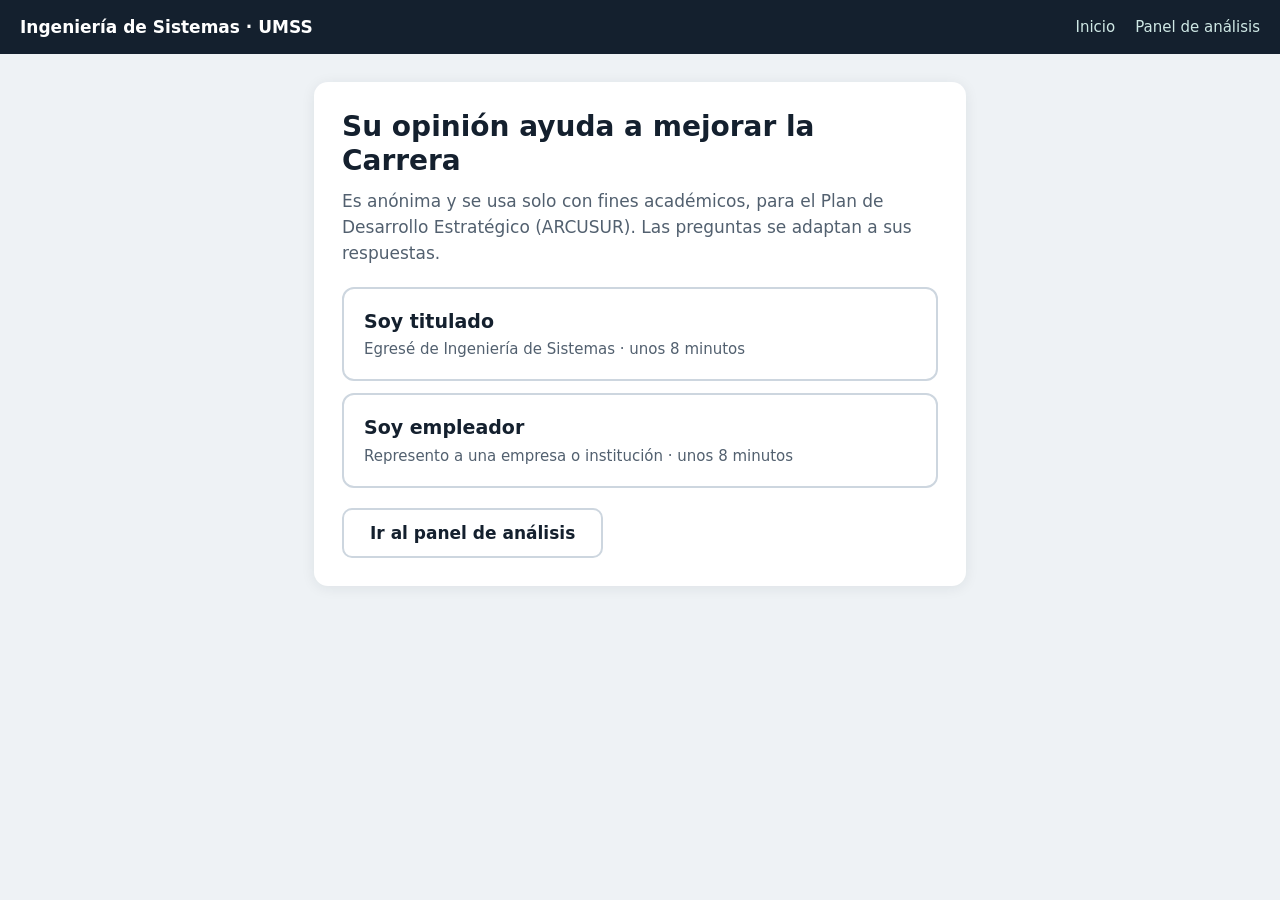
==== src/main/resources/static/index.html @ 5b6953cf "Primer commit del proyecto" ====
<!doctype html><html lang="es"><head><meta charset="utf-8"><meta name="viewport" content="width=device-width,initial-scale=1">
<title>Encuesta · Ingeniería de Sistemas UMSS</title><link rel="stylesheet" href="encuesta.css"></head><body>
<header class="top"><strong>Ingeniería de Sistemas · UMSS</strong><nav><a href="index.html">Inicio</a><a href="dashboard.html">Panel de análisis</a></nav></header>
<main>
<!-- PANTALLA 1: elegir qué encuesta responder (titulado o empleador) -->
<section id="inicio" class="card"><h1>Su opinión ayuda a mejorar la Carrera</h1>
<p>Es anónima y se usa solo con fines académicos, para el Plan de Desarrollo Estratégico (ARCUSUR). Las preguntas se adaptan a sus respuestas.</p>
<div class="choose"><button data-k="titulados">Soy titulado<span>Egresé de Ingeniería de Sistemas · unos 8 minutos</span></button>
<button data-k="empleadores">Soy empleador<span>Represento a una empresa o institución · unos 8 minutos</span></button></div><div class="fin-nav"><a class="btn" href="dashboard.html">Ir al panel de análisis</a></div></section>
<!-- PANTALLA 2: formulario por pasos; el JavaScript dibuja las preguntas dentro de #campos -->
<form id="f" class="card" hidden novalidate><div class="prog"><div id="bar"></div></div><p id="paso" class="paso"></p>
<div id="campos"></div><p id="err" role="alert"></p>
<div class="nav"><button type="button" id="atras" class="sec">Atrás</button><button id="sig">Siguiente</button></div></form>
<!-- PANTALLA 3: mensaje de agradecimiento y botones para continuar -->
<section id="fin" class="card" hidden><h1>¡Gracias por responder!</h1><p>Su respuesta quedó registrada.</p><div class="fin-nav"><button id="otra">Responder otra encuesta</button><a class="btn" href="dashboard.html">Ir al panel de análisis</a></div></section>
</main>
<!-- Toda la lógica del formulario: definición de preguntas, dibujo, validación y envío -->
<script>
// ============================================================
// 1. OPCIONES DE RESPUESTA
// ============================================================
// SI: opciones de las preguntas sí/no. L4: escala Likert de 4 niveles (se guarda como 1 a 4).
// DON: organizaciones educativas (se reutiliza en dos preguntas de titulados).
const SI=["SI","NO"],L4=["Totalmente en desacuerdo","En desacuerdo","De acuerdo","Totalmente de Acuerdo"],
DON=["ESCUELA UNIVERSITARIA DE POSGRADO (EUPG)","DIRECCIÓN DE POSGRADO FCyT","IBNORCA","UNIVERSIDADES INTERNACIONALES","UNIVERSIDADES PÚBLICAS NACIONALES","UNIVERSIDADES PRIVADAS NACIONALES","OTRO"];
// OPC: opciones de cada pregunta, indexadas por el nombre del campo (el mismo de las entidades Java).
const OPC={edad:["15 a 18","19 a 22","23 a 26","27 a 30","31 a 34","35 años o más"],genero:["Hombre","Mujer"],formacion:SI,
nivelPosgrado:["DIPLOMADO","ESPECIALIDAD","MAESTRIA","DOCTORADO","POS DOCTORADO"],dondeCurso:DON,orgPosgrado:DON,
financiamiento:["FINANCIADO CON RECURSOS PROPIOS","TOTAL FINANCIAMIENTO POR MEDIO DE UNA BECA","FINANCIADO PARCIALMENTE POR MEDIO DE UNA BECA"],
interes:SI,area:["IA","Robótica","Ingeniería de Software","Base de Datos","Redes de Datos y Seguridad"],
situacion:["Actualmente me encuentro trabajando en una organización","Actualmente NO trabajo","Actualmente dedico mi tiempo COMPLETO a un emprendimiento propio"],
rubro:["Telecomunicaciones","Educación","Desarrollo de Software","Redes de Computadoras","Salud","Banca","OTRO RUBRO:"],
sector:["PÚBLICO","PRIVADO"],departamento:["COCHABAMBA","CHUQUISACA","TARIJA","LA PAZ","ORURO","POTOSI","SANTA CRUZ","BENI","PANDO","EXTRANJERO"],
areaOrg:["Contabilidad","Administración","Cómputo","Desarrollo","R.R.H.H.","OTR@ AREA:"],cargo:["Ejecutivo","Técnico","Desarrollo","Help Desk","OTR@ CARGO:"],
antiguedad:["Menos de 1 año","Entre 1 a 2 años","Entre 2 a 5 años","Entre 5 a 8 años","Entre 8 a 11 años","Entre 11 a 15 años","Entre 15 a 20 años","Entre 20 a 25 años","Más de 25 años"],
medio:["MEDIOS ESCRITOS O AUDIOVISUALES","INTERNET Y REDES SOCIALES","POSTULACIÓN COMPETITIVA (CONVOCATORIAS PÚBLICAS Y PRIVADAS)","RECOMENDACIÓN DE TERCEROS","OTROS"],
remuneracion:["Menor a Bs. 2500","Entre Bs. 2.500 - Bs. 3.500","Entre Bs. 3.501 - Bs. 5.000","Entre Bs. 5.001 - Bs. 7.000","Entre Bs. 7.001 - Bs. 10.000","Más de Bs. 10.000"],
primerEmpleo:SI,tiempoPrimerTrabajo:["Ya trabajaba antes de titularse","Menos de 1 mes","Entre 1 - 4 meses","Entre 4 - 8 meses","Entre 8 - 12 meses","Más de 12 meses"],
numEmpleos:["1","2","3","Más de 3"],
utiles:["La aplicación práctica de conceptos teóricos en proyectos reales.","La oportunidad de realizar pasantías o prácticas profesionales.","La distribución de los horarios de clases.","El desarrollo de habilidades analíticas y de resolución de problemas.","La colaboración de equipos multidisciplinarios para resolver problemas complejos.","La enseñanza de herramientas y software específico de la industria."],
mejorar:["Mayor integración de la teoría con aplicaciones prácticas en el plan de estudios.","Mayor relacionamiento del estudiante con las empresas por medio de práctica profesionales.","La distribución de horarios de clases. (Horario para trabajadores, módulos virtuales, etc)","Actualización constante del plan de estudios para atender tendencias actuales.","Incremento de actividades extracurriculares (Investigación, servicio social, etc)","Ofrecimiento de más opciones de especialización."],
ventaja:["Introducción","Base de Datos","Inteligencia Artificial","Redes de Computadora","Electivas","T.I.S.","Básicas (Física, Calculo, Algebras)","Planificación de Proyectos y Gestión","Tecnologia Redes Avanzadas"],
pocoUtiles:["Básicas (Física, Calculo, Algebras)","Aplic. Interactivas para Televisión Digital","Telefonía IP","Web Semánticas","Graficación por Computadora","Robótica","Taller de Programación en Bajo Nivel","Teoría de Autómatas y Leng. Formales","Programación Funcional","Teoría de Grafos","Contabilidad Básica"],
redContactos:SI,tipo:["Público","Privado"],
tamano:["Grande (100 funcionarios o más)","Mediana (entre 31 a 99 funcionarios)","Pequeña (entre 11 a 30 funcionarios)","Micro (hasta 10 funcionarios)"],
contrato:["SI","No"],
proyeccion:["Sí, existe una alta probabilidad de contratación","Sí, dependiendo del crecimiento o nuevos proyectos de la organización","No se tiene prevista la contratación actualmente","No requiere profesionales del área de Sistemas"],
nivelFormacion:["Licenciatura","Diplomado","Especialidad","Maestría","Doctorado","Post- doctorado"]};
// Encuesta de empleadores: opciones propias (los nombres de campo rubro y medio ya los usan los titulados)
const RUBE=["Desarrollo de software","Servicios de tecnologías de información (TI)","Telecomunicaciones y redes","Soporte técnico y mantenimiento de sistemas","Consultoría en sistemas / transformación digital","Banca y servicios financieros","Instituciones públicas / gobierno","Educación e investigación","Industria y manufactura","Comercio y comercio electrónico","Salud","Seguridad informática / ciberseguridad","Análisis de datos / inteligencia de negocios","Startups o emprendimientos tecnológicos","Otros:"],
MEDE=["Medios escritos y audiovisuales","Internet y Redes sociales","Postulación competitiva (convocatorias públicas y privadas)","Oferta profesional personal","Recomendación de terceros","Otros:"],
CARE=["De apoyo / asistencia tecnológica","Técnico (desarrollo de software, administración de sistemas, redes, bases de datos, soporte TI)","Analista (sistemas, datos, procesos o soluciones tecnológicas)","Especialista (ciberseguridad, arquitectura de software, infraestructura tecnológica, entre otros)","Supervisor / Coordinador de área tecnológica","Jefatura o Gerencial (gestión de proyectos, dirección de TI, transformación digital)","Consultor tecnológico"];
// Escala de afirmaciones de empleadores: valor guardado = 3, 2, 1 y 0 (No sabe, se excluye de las medias)
const L3=[["Totalmente de acuerdo",3],["Parcialmente de acuerdo",2],["Totalmente en desacuerdo",1],["No sabe",0]];
// AF: nombres de las 18 afirmaciones de empleadores (fp1..fp10 y vc1..vc8).
const AF=["fp1","fp2","fp3","fp4","fp5","fp6","fp7","fp8","fp9","fp10","vc1","vc2","vc3","vc4","vc5","vc6","vc7","vc8"];
// NUM: campos que deben enviarse como número y no como texto.
const NUM=["aniosProfesionales","aniosDesempleado","opinionPosgrado","pertinencia","satisfaccion","concordancia",...AF];
// ============================================================
// 2. DEFINICIÓN DE LAS ENCUESTAS
// ============================================================
// F(nombre, enunciado, tipo, extras) crea una pregunta. Tipos:
//   0 (sin tipo)  opción única (botones, o lista desplegable si hay más de 6 opciones)
//   "t" texto corto   "a" texto largo   "n" número   "e" correo   "p" teléfono
//   "m" elección múltiple   "l4" Likert de 4 niveles   "l3" acuerdo de 3 niveles + No sabe
// Extras: w = [campo, valor] la muestra solo si ese campo empieza con ese valor (ruta condicional);
//         o = opciones propias; max = cantidad exacta a elegir; otra = campo de texto adicional; opt = opcional.
// W1, W2, WT: condiciones reutilizables (tiene formación, tiene interés, trabaja en una organización).
const F=(n,l,t,x={})=>({n,l,t,...x}),W1=["formacion","SI"],W2=["interes","SI"],WT=["situacion","Actualmente me encuentro"];
// PASOS: cada encuesta es una lista de pasos (pantallas); cada paso tiene título (t), descripción (d, opcional),
// condición (w, opcional) y sus preguntas (c).
// ---- Encuesta de TITULADOS ----
const PASOS={titulados:[
{t:"Datos generales",c:[F("edad","Edad que tiene actualmente"),F("genero","Género")]},
// Paso con ruta condicional: las preguntas siguientes solo aparecen si respondió SI.
{t:"Formación complementaria",c:[F("formacion","Posterior a sus estudios de pregrado en Ingeniería en Sistemas, ¿ha realizado o se encuentra realizando algún programa de formación complementaria? (posgrado, diplomado, doble titulación, especializaciones, etc.)"),
F("nivelPosgrado","¿Cuál es el programa de formación complementaria de mayor nivel que ha concluido o que se encuentra realizando?",0,{w:W1}),
F("dondeCurso","¿Dónde ha cursado el programa indicado?",0,{w:W1}),F("financiamiento","¿Cuál fue la fuente de financiamiento para cursar el programa indicado?",0,{w:W1}),
F("nombrePrograma","Indique el nombre del programa","t",{w:W1})]},
{t:"Interés en posgrado",c:[F("interes","¿Estaría interesado en realizar estudios en algún programa de posgrado dentro de las áreas de la Ingeniería en Sistemas?"),
F("area","¿En cuál de las siguientes áreas le interesaría realizar el programa?",0,{w:W2}),
F("orgPosgrado","En caso de realizar un estudio de posgrado, ¿en qué organización educativa optaría por realizar sus estudios?",0,{w:W2}),
F("opinionPosgrado","¿Considera que existen programas de posgrado ofertados en la Dirección de Posgrado de la FCyT que son afines a las áreas de especialidad de un Ingeniero en Sistemas?","l4")]},
{t:"Experiencia profesional",c:[F("aniosProfesionales","¿Cuántos son los años de vida profesional que lleva hasta la fecha?","n"),
F("aniosDesempleado","Del tiempo anterior, ¿cuántos años ha estado desempleado? (escriba 0 si ninguno)","n"),
F("situacion","¿Cuál de las siguientes afirmaciones describe su situación laboral actual?")]},
// Los pasos 5 y 6 solo se muestran si la persona trabaja en una organización (WT).
{t:"Su organización",w:WT,c:[F("empresa","Nombre de la empresa u organización donde trabaja actualmente","t"),F("rubro","¿Cuál es el rubro de la organización donde trabaja actualmente?"),
F("sector","El trabajo en el que se encuentra, ¿a qué sector corresponde?"),F("departamento","¿En qué departamento de Bolivia trabaja?"),
F("areaOrg","¿Cuál es el área dentro de la organización donde desarrolla sus actividades profesionales?")]},
{t:"Su puesto de trabajo",w:WT,c:[F("cargo","¿Cuál es el cargo que desempeña en su actual trabajo?"),
F("pertinencia","En su actual puesto de trabajo, las labores que desempeña son pertinentes a su formación como Ingeniero de Sistemas.","l4"),
F("antiguedad","¿Qué antigüedad tiene en su actual trabajo?"),F("medio","¿A través de qué medio obtuvo el trabajo que actualmente desempeña?"),
F("remuneracion","Señale la remuneración promedio mensual que está percibiendo en su actual trabajo."),F("primerEmpleo","¿El trabajo que ejerce actualmente es su primer empleo?")]},
{t:"Trayectoria y satisfacción",c:[F("tiempoPrimerTrabajo","Luego de titularse, ¿cuánto tiempo se demoró en conseguir su primer trabajo relacionado con su formación como Ingeniero en Sistemas?"),
F("numEmpleos","Desde que se tituló, ¿en cuántos empleos se ha desempeñado? (incluyendo su actual empleo si corresponde)"),
F("satisfaccion","De manera global, ¿cuál es el grado de satisfacción que ha desarrollado con la formación profesional recibida en la Carrera de Ingeniería de Sistemas?","l4"),
F("concordancia","¿Considera que existe concordancia entre la formación profesional recibida en la Carrera de Ingeniería de Sistemas y los requerimientos laborales?","l4")]},
{t:"Aspectos de la Carrera",c:[F("utiles","¿Qué aspectos de la Carrera le resultaron de bastante utilidad?","m"),F("mejorar","¿Qué aspectos de la Carrera considera que pueden mejorarse?","m")]},
{t:"Asignaturas",c:[F("ventaja","Indique 5 asignaturas cursadas en la Carrera que le brindaron una ventaja competitiva al momento de buscar trabajo o desenvolverse profesionalmente.","m",{max:5,otra:1}),
F("pocoUtiles","Indique 5 asignaturas cursadas en la Carrera que no le resultaron de mucha utilidad en su vida profesional.","m",{max:5,otra:1})]},
{t:"Red de contactos",c:[F("redContactos","¿Le interesaría formar parte de una red de contactos oficial de la Carrera de Ingeniería en Sistemas para compartir experiencias, proyectos y ofertas laborales?"),
F("email","Email de contacto","e",{opt:1}),F("telefono","Número telefónico de contacto (de preferencia con WhatsApp)","p",{opt:1}),F("linkedin","Link de LinkedIn","t",{opt:1})]}],
// ---- Encuesta de EMPLEADORES ----
empleadores:[
{t:"Su organización",c:[F("empresa","Nombre de la empresa o institución","t"),F("tipo","Tipo de organización"),
F("tamano","Indique el tamaño de la organización en la que se desempeña laboralmente el profesional titulado de la Carrera de Ingeniería de Sistemas."),
F("rubro","Indique el rubro o sector principal de la organización en la que se desempeña laboralmente el profesional titulado de la Carrera de Ingeniería de Sistemas.",0,{o:RUBE})]},
{t:"Empleabilidad",d:"Se busca conocer la demanda laboral, oportunidades de contratación y desempeño de los profesionales titulados de Ingeniería de Sistemas en las organizaciones, con el fin de evaluar la pertinencia de la formación profesional frente a las necesidades del entorno laboral.",
c:[F("contrato","¿La organización ha contratado Ingenieros de la carrera de Sistemas en los últimos 5 años?"),
F("proyeccion","Considerando las necesidades actuales y proyectadas de la organización, ¿existe la posibilidad de incorporar Ingenieros de Sistemas en su equipo de trabajo durante los próximos años?"),
F("nivelFormacion","¿Qué nivel de formación académica o actualización profesional demanda su organización para contratar nuevos profesionales del área?"),
F("medio","¿A través de qué medio convoca a profesionales en su organización (empresa o institución)?",0,{o:MEDE}),
F("cargos","¿Qué tipo de cargos desempeñan los profesionales titulados de la Carrera de Ingeniería de Sistemas en su organización? (Puede seleccionar más de una opción)","m",{o:CARE,otra:"Otros (especifique, opcional)"})]},
{t:"Tendencias y competencias",c:[
F("areasEmergentes","Desde su experiencia en el sector laboral, ¿qué nuevas áreas de conocimiento, tecnologías o tendencias emergentes considera importantes para la formación del profesional de Ingeniería de Sistemas?","a"),
F("herramientas","¿Cuáles son las nuevas herramientas tecnológicas (software, plataformas o entornos de desarrollo) que, a su criterio, debería conocer y manejar el profesional titulado de la Carrera de Ingeniería de Sistemas?","a"),
F("competencias","Desde su experiencia en el ámbito laboral, ¿qué habilidades, competencias y destrezas considera fundamentales que debe desarrollar el profesional de Ingeniería de Sistemas para responder adecuadamente a las necesidades de la organización y del mercado laboral?","a")]},
{t:"Formación y perfil profesional",d:"Se busca conocer la valoración de los empleadores sobre la formación, competencias y desempeño profesional de los titulados de Ingeniería de Sistemas, con el propósito de fortalecer la calidad académica y adecuar el perfil profesional a las necesidades del mercado laboral.",c:[
F("fp1","La Carrera de Ingeniería de Sistemas de la Universidad Mayor de San Simón brinda confianza a nuestra organización como formadora de profesionales del área tecnológica.","l3"),
F("fp2","Considero que el título profesional otorgado por la Carrera de Ingeniería de Sistemas es consistente con el nivel de formación y las competencias demostradas por sus titulados.","l3"),
F("fp3","Las autoridades de la Carrera de Ingeniería de Sistemas consultan regularmente nuestra opinión como empleadores respecto al perfil profesional y las competencias requeridas en el ámbito laboral.","l3"),
F("fp4","Conozco el perfil profesional y las competencias de egreso declaradas por la Carrera de Ingeniería de Sistemas.","l3"),
F("fp5","El perfil profesional declarado por la Carrera de Ingeniería de Sistemas es coherente con el desempeño laboral demostrado por sus titulados.","l3"),
F("fp6","La formación proporcionada por la Carrera de Ingeniería de Sistemas permite a sus titulados alcanzar un desempeño destacado tanto en el ámbito profesional como en su formación integral.","l3"),
F("fp7","La Carrera de Ingeniería de Sistemas considera nuestra opinión como empleadores e incorpora las necesidades del sector laboral en la definición y mejora de actividades de formación práctica, pasantías y modalidades de titulación.","l3"),
F("fp8","El desempeño profesional de los titulados de Ingeniería de Sistemas evidencia el desarrollo de competencias laborales como: comunicación efectiva, análisis y resolución de problemas, pensamiento crítico, aprendizaje continuo, trabajo en equipo, iniciativa personal y manejo adecuado de tecnologías de información.","l3"),
F("fp9","Los profesionales titulados de Ingeniería de Sistemas demuestran valores y actitudes relacionados con la ética profesional, responsabilidad social, inclusión, diversidad, respeto a los derechos humanos y compromiso con el medio ambiente.","l3"),
F("fp10","He participado en procesos de recopilación de información, evaluación o retroalimentación relacionados con el desempeño laboral de los titulados de la Carrera de Ingeniería de Sistemas.","l3")]},
{t:"Relación de la Carrera con la organización",d:"Esta sección tiene como objetivo conocer la relación entre la Carrera de Ingeniería de Sistemas y las organizaciones del sector laboral, así como su participación en actividades de vinculación y retroalimentación.",c:[
F("vc1","La Carrera de Ingeniería de Sistemas mantiene vínculos con organizaciones e instituciones que generan oportunidades laborales para sus titulados.","l3"),
F("vc2","He participado en actividades de vinculación con el entorno laboral y tecnológico organizadas por la Carrera de Ingeniería de Sistemas o la Facultad de Ciencias y Tecnología.","l3"),
F("vc3","He participado en actividades de difusión de oportunidades laborales, convocatorias, pasantías o prácticas profesionales organizadas por la Carrera de Ingeniería de Sistemas.","l3"),
F("vc4","He participado en actividades de vinculación entre profesionales del sector tecnológico, empleadores, docentes y estudiantes de la Carrera de Ingeniería de Sistemas para el intercambio de conocimientos, experiencias y desarrollo de trabajos conjuntos.","l3"),
F("vc5","Como empleador, he sido consultado sobre el desempeño profesional de los titulados de Ingeniería de Sistemas, con el propósito de retroalimentar el perfil profesional y el plan de estudios de la Carrera.","l3"),
F("vc6","Como empleador, la Carrera de Ingeniería de Sistemas ha consultado nuestra opinión respecto a la pertinencia de la formación impartida y su correspondencia con las necesidades del sector tecnológico y laboral.","l3"),
F("vc7","Cuando nuestra organización requiere profesionales del área de Sistemas, recurrimos a la Universidad Mayor de San Simón y a la Carrera de Ingeniería de Sistemas como fuente de búsqueda de talento profesional.","l3"),
F("vc8","He sido consultado periódicamente por la Carrera de Ingeniería de Sistemas durante sus procesos de autoevaluación y mejora continua.","l3")]}]};
// ============================================================
// 3. LÓGICA DEL FORMULARIO
// ============================================================
// Variables: k = encuesta elegida, i = paso actual, D = respuestas acumuladas.
// vs() devuelve los pasos que corresponden según las respuestas (omite los condicionales que no aplican).
// val(n) lee el valor actual de un campo; vis(c) indica si una pregunta debe mostrarse.

const $=id=>document.getElementById(id),f=$("f"),err=m=>{$("err").textContent=m};let k,i,D;
const vs=()=>PASOS[k].filter(s=>!s.w||(D[s.w[0]]||"").startsWith(s.w[1]));
const val=n=>{const e=f.elements[n];return e?e.value:(D[n]??"")},vis=c=>!c.w||val(c.w[0]).startsWith(c.w[1]);
// lg(): si alguna opción es larga, la lista se muestra en una sola columna para que todos los cuadros queden alineados.
const lg=a=>a.some(x=>x.length>40)?" long":"";
// campo(c): genera el HTML de una pregunta según su tipo.
function campo(c){const{n,l,t}=c,o=c.o||OPC[n];let h=`<fieldset id="fs-${n}"${c.max?` data-max="${c.max}"`:""}><legend>${l}</legend>`;
if(t=="n")h+=`<input type="number" name="${n}" inputmode="decimal" min="0" max="60" step="any" placeholder="Ej. 3">`;
else if(t=="t")h+=`<input name="${n}" maxlength="500">`;
else if(t=="e")h+=`<input type="email" name="${n}" maxlength="120" placeholder="nombre@correo.com">`;
else if(t=="p")h+=`<input type="tel" name="${n}" maxlength="30" placeholder="7XXXXXXX">`;
else if(t=="a")h+=`<textarea name="${n}" rows="4" maxlength="1500"></textarea>`;
else if(t=="l3")h+=`<div class="opts c4">${L3.map(([x,v])=>`<label><input type="radio" name="${n}" value="${v}"><span>${x}</span></label>`).join("")}</div>`;
else if(t=="m")h+=`<div class="opts${lg(o)}">${o.map(x=>`<label><input type="checkbox" name="${n}" value="${x}"><span>${x}</span></label>`).join("")}</div>`+(c.otra?`<input name="${n}_otra" maxlength="120" placeholder="${typeof c.otra=="string"?c.otra:"Otra asignatura (opcional)"}">`:"")+(c.max?`<p class="cnt" id="cnt-${n}"></p>`:"");
else if(t=="l4")h+=`<div class="opts">${L4.map((x,j)=>`<label><input type="radio" name="${n}" value="${j+1}"><span>${x}</span></label>`).join("")}</div>`;
else if(o.length>6)h+=`<select name="${n}"><option value="">Seleccione…</option>${o.map(x=>`<option>${x}</option>`).join("")}</select>`;
else h+=`<div class="opts${lg(o)}">${o.map(x=>`<label><input type="radio" name="${n}" value="${x}"><span>${x}</span></label>`).join("")}</div>`;
if(o&&o.some(x=>x.endsWith(":")))h+=`<input id="ot-${n}" name="${n}_otro" maxlength="120" placeholder="Especifique" hidden>`;
return h+"</fieldset>"}
// leer(): guarda en D las respuestas del paso actual (y borra las de preguntas que quedaron ocultas).
function leer(){const fd=new FormData(f);vs()[i].c.forEach(c=>{if(!vis(c)){["","_otro","_otra"].forEach(s=>delete D[c.n+s]);return}
D[c.n]=c.t=="m"?fd.getAll(c.n).join("|"):(fd.get(c.n)||"");["_otro","_otra"].forEach(s=>{if(fd.has(c.n+s))D[c.n+s]=fd.get(c.n+s)})})}
// actualizar(): muestra u oculta preguntas condicionales, el campo "Especifique" y el contador de opciones.
function actualizar(){vs()[i].c.forEach(c=>{const fs=$("fs-"+c.n);fs.hidden=!vis(c);const ot=$("ot-"+c.n);if(ot)ot.hidden=!val(c.n).endsWith(":");
if(c.max){const cb=[...fs.querySelectorAll("input[type=checkbox]")],oa=f.elements[c.n+"_otra"],n=cb.filter(b=>b.checked).length+(oa&&oa.value.trim()?1:0);
cb.forEach(b=>b.disabled=!b.checked&&n>=c.max);$("cnt-"+c.n).textContent=`Seleccionadas: ${n} de ${c.max}`}})}
// mostrar(): dibuja el paso actual con su barra de progreso, descripción y botones Atrás/Siguiente.
function mostrar(){const p=vs(),st=p[i];$("paso").textContent=`Paso ${i+1} de ${p.length} · ${st.t}`;$("bar").style.width=(i+1)/p.length*100+"%";
$("campos").innerHTML=(st.d?`<p class="desc">${st.d}</p>`:"")+st.c.map(campo).join("");
st.c.forEach(c=>{const e=f.elements[c.n],v=D[c.n];if(e&&v!=null){if(c.t=="m"){const s=v.split("|");[...e].forEach(b=>b.checked=s.includes(b.value))}else e.value=v}
["_otro","_otra"].forEach(s=>{const x=f.elements[c.n+s];if(x&&D[c.n+s])x.value=D[c.n+s]})});
actualizar();$("atras").textContent=i==0?"Volver al inicio":"Atrás";$("sig").textContent=i==p.length-1?"Enviar respuesta":"Siguiente";err("");window.scrollTo(0,0)}
// Cada cambio en el formulario vuelve a evaluar qué preguntas se muestran.
f.addEventListener("input",actualizar);f.addEventListener("change",actualizar);
// Botón Atrás: en el primer paso vuelve al inicio; en los demás retrocede un paso.
$("atras").onclick=()=>{if(i==0){inicio();return}leer();i--;mostrar()};
// inicio(): vuelve a la pantalla de elección de encuesta y limpia el #hash de la dirección.
function inicio(){f.hidden=true;$("fin").hidden=true;$("inicio").hidden=false;history.replaceState(null,"",location.pathname);window.scrollTo(0,0)}
// Elegir una encuesta en la pantalla de inicio: reinicia las respuestas y muestra el primer paso.
document.querySelectorAll("[data-k]").forEach(b=>b.onclick=()=>{k=b.dataset.k;i=0;D={};$("inicio").hidden=true;f.hidden=false;mostrar()});
// "Responder otra encuesta" (pantalla final) también vuelve al inicio.
$("otra").onclick=inicio;
// Si la dirección trae #titulados o #empleadores, abre esa encuesta directamente.
if(["titulados","empleadores"].includes(location.hash.slice(1)))document.querySelector(`[data-k=${location.hash.slice(1)}]`).click();
// Botón Siguiente / Enviar: valida el paso; si es el último, arma el objeto y lo envía a la API.
f.onsubmit=async e=>{e.preventDefault();leer();const st=vs()[i];
// Validación del paso: toda pregunta visible es obligatoria (salvo las marcadas opt).
for(const c of st.c){if(!vis(c))continue;const v=String(D[c.n]||"").trim();
if(c.t=="m"){const n=(v?v.split("|").length:0)+((D[c.n+"_otra"]||"").trim()?1:0);if(c.max?n!=c.max:n==0)return err(c.max?`Seleccione exactamente ${c.max} opciones: ${c.l}`:"Seleccione al menos una opción en: "+c.l);continue}
if(!v){if(c.opt)continue;return err("Falta responder: "+c.l)}
if(!c.t&&v.endsWith(":")&&!(D[c.n+"_otro"]||"").trim())return err("Especifique su respuesta en: "+c.l);
if(c.t=="n"&&(isNaN(+v)||+v<0||+v>60))return err("Ingrese un número entre 0 y 60");
if(c.t=="e"&&!/^\S+@\S+\.\S+$/.test(v))return err("Ingrese un correo válido")}
// Regla de coherencia: no se puede haber estado desempleado más años que los de vida profesional.
if(+D.aniosDesempleado>+D.aniosProfesionales)return err("El tiempo desempleado no puede superar sus años de vida profesional.");
// Si quedan pasos, avanza; si era el último, continúa con el envío.
if(i<vs().length-1){i++;mostrar();return}
// Arma el objeto a enviar: solo preguntas visibles y respondidas; concatena el texto de "Otros"; convierte a número los campos de NUM.
const d={};vs().forEach(s=>s.c.forEach(c=>{if(!vis(c))return;let v=D[c.n];if(v==null||v==="")return;
const o=(D[c.n+"_otro"]||"").trim(),a=(D[c.n+"_otra"]||"").trim();if(o&&String(v).endsWith(":"))v+=" "+o;if(a)v=(v?v+"|":"")+"Otra: "+a;
d[c.n]=NUM.includes(c.n)?+v:v}));
// Envía la respuesta a la API (POST /api/titulados o /api/empleadores) y muestra la pantalla de agradecimiento.
$("sig").disabled=true;
try{const r=await fetch("/api/"+k,{method:"POST",headers:{"Content-Type":"application/json"},body:JSON.stringify(d)});if(!r.ok)throw 0;f.hidden=true;$("fin").hidden=false}
catch{err("No se pudo enviar. Revise su conexión e inténtelo de nuevo.")}$("sig").disabled=false};
</script></body></html>
---- src/main/resources/static/encuesta.css ----
/* Estilos de la pantalla de encuestas (index.html). Colores base en variables: tinta, verde institucional, fondo y bordes. */
:root{--ink:#14202e;--teal:#0f766e;--bg:#eef2f5;--line:#cdd6df;--soft:#e3f2f0;--mut:#52606f}
*{box-sizing:border-box}
body{margin:0;background:var(--bg);color:var(--ink);font:17px/1.55 "Segoe UI",system-ui,sans-serif}
/* Barra superior y contenedor central */
.top{display:flex;justify-content:space-between;align-items:center;padding:14px 20px;background:var(--ink);color:#fff}
.top a{color:#cfe8e5;text-decoration:none;font-size:15px}
main{max-width:680px;margin:28px auto 60px;padding:0 14px}
/* Tarjeta blanca que contiene cada pantalla */
.card{background:#fff;border-radius:14px;padding:28px;box-shadow:0 2px 14px rgba(20,32,46,.08)}
h1{font-size:28px;line-height:1.2;margin:0 0 10px}
p{margin:0 0 16px;color:var(--mut)}
/* Pantalla de inicio: botones grandes para elegir encuesta */
.choose{display:grid;gap:12px;margin-top:20px}
.choose button{display:grid;text-align:left;gap:2px;padding:18px 20px;font:inherit;font-size:19px;font-weight:600;background:#fff;color:var(--ink);border:2px solid var(--line);border-radius:12px;cursor:pointer}
.choose button span{font-size:15px;font-weight:400;color:var(--mut)}
.choose button:hover{border-color:var(--teal);background:var(--soft)}
/* Barra de progreso y etiqueta del paso */
.prog{height:8px;background:var(--line);border-radius:8px;overflow:hidden}
#bar{height:100%;width:0;background:var(--teal)}
.paso{margin:10px 0 22px;font-size:15px;font-weight:600;color:var(--teal)}
/* Cada pregunta es un fieldset: enunciado (legend) + opciones */
fieldset{border:0;padding:0;margin:0 0 26px}
legend{font-size:19px;font-weight:600;line-height:1.35;margin-bottom:12px;padding:0}
/* Opciones de respuesta: cuadrícula; las opciones de una fila se estiran para tener la misma altura */
.opts{display:grid;grid-template-columns:repeat(auto-fit,minmax(210px,1fr));gap:10px}
label{position:relative;display:block}
input[type=radio]{position:absolute;opacity:0;width:100%;height:100%;margin:0;cursor:pointer}
/* Cuadros de opción: mismo alto mínimo, texto centrado verticalmente y ancho completo */
.opts{align-items:stretch}
.opts label{display:flex}
.opts span{display:flex;align-items:center;width:100%;min-height:52px;padding:12px 16px;border:2px solid var(--line);border-radius:10px;background:#fff;line-height:1.35}
/* Variantes: lista de una columna (opciones largas) y 4 columnas (escala de acuerdo); en celular, 2 columnas */
.opts.long{grid-template-columns:1fr}
.opts.c4{grid-template-columns:repeat(4,1fr)}
.opts.c4 span{justify-content:center;text-align:center;font-size:15px;padding:12px 8px}
@media(max-width:560px){.opts.c4{grid-template-columns:repeat(2,1fr)}}
/* Opción seleccionada */
.opts input:checked+span{border-color:var(--teal);background:var(--soft);font-weight:600}
/* Escala Likert numérica (círculos) */
.lk{display:flex;gap:10px}.lk label{flex:1;max-width:72px}
.lk span{display:grid;place-items:center;height:52px;border:2px solid var(--line);border-radius:50%;font-weight:600;background:#fff}
.lk input:checked+span{background:var(--teal);border-color:var(--teal);color:#fff}
.lkl{display:flex;justify-content:space-between;gap:12px;margin-top:8px;font-size:14px;color:var(--mut)}
/* Accesibilidad: contorno visible al navegar con teclado; campos de texto, número y lista */
input[type=radio]:focus-visible+span,input[type=number]:focus-visible,input:not([type]):focus-visible,select:focus-visible,button:focus-visible{outline:3px solid var(--teal);outline-offset:2px}
input[type=number],input:not([type]),select{width:100%;font:inherit;padding:13px 14px;border:2px solid var(--line);border-radius:10px;background:#fff;color:var(--ink)}
/* Mensaje de error y botones de navegación */
#err{min-height:24px;margin:0 0 12px;color:#b42318;font-weight:600}
.nav{display:flex;justify-content:space-between;gap:12px}
.nav button,#otra{min-height:50px;padding:0 26px;font:inherit;font-weight:600;border:0;border-radius:10px;background:var(--teal);color:#fff;cursor:pointer}
.nav .sec{background:#fff;color:var(--ink);border:2px solid var(--line)}
#sig{margin-left:auto}
/* Los elementos con atributo hidden nunca se muestran */
[hidden]{display:none!important}
@media(max-width:480px){.card{padding:20px}h1{font-size:24px}.lk{gap:6px}.lk span{height:46px}}
@media(prefers-reduced-motion:no-preference){#bar{transition:width .3s}}
/* Casillas de elección múltiple, correo y teléfono, campos "Otro" y contador de opciones */
input[type=checkbox]{position:absolute;opacity:0;width:100%;height:100%;margin:0;cursor:pointer}
input[type=checkbox]:focus-visible+span{outline:3px solid var(--teal);outline-offset:2px}
input[type=checkbox]:disabled+span{opacity:.45}
input[type=email],input[type=tel]{width:100%;font:inherit;padding:13px 14px;border:2px solid var(--line);border-radius:10px;background:#fff;color:var(--ink)}
input[type=email]:focus-visible,input[type=tel]:focus-visible{outline:3px solid var(--teal);outline-offset:2px}
fieldset input[name$=_otro],fieldset input[name$=_otra]{margin-top:10px}
.cnt{margin:8px 0 0;font-size:14px;font-weight:600;color:var(--teal)}
.desc{margin:0 0 24px;font-size:15px}
/* Cuadro de texto largo (respuestas abiertas) */
textarea{width:100%;font:inherit;padding:13px 14px;border:2px solid var(--line);border-radius:10px;background:#fff;color:var(--ink);resize:vertical}
textarea:focus-visible{outline:3px solid var(--teal);outline-offset:2px}
/* Navegación superior y botones de enlace (.btn) */
.top nav{display:flex;gap:20px}
.fin-nav{display:flex;flex-wrap:wrap;gap:12px;margin-top:20px}
.btn{display:inline-flex;align-items:center;min-height:50px;padding:0 26px;font:inherit;font-weight:600;border-radius:10px;background:#fff;color:var(--ink);border:2px solid var(--line);text-decoration:none}
.btn:hover{border-color:var(--teal);background:var(--soft)}
.btn:focus-visible{outline:3px solid var(--teal);outline-offset:2px}
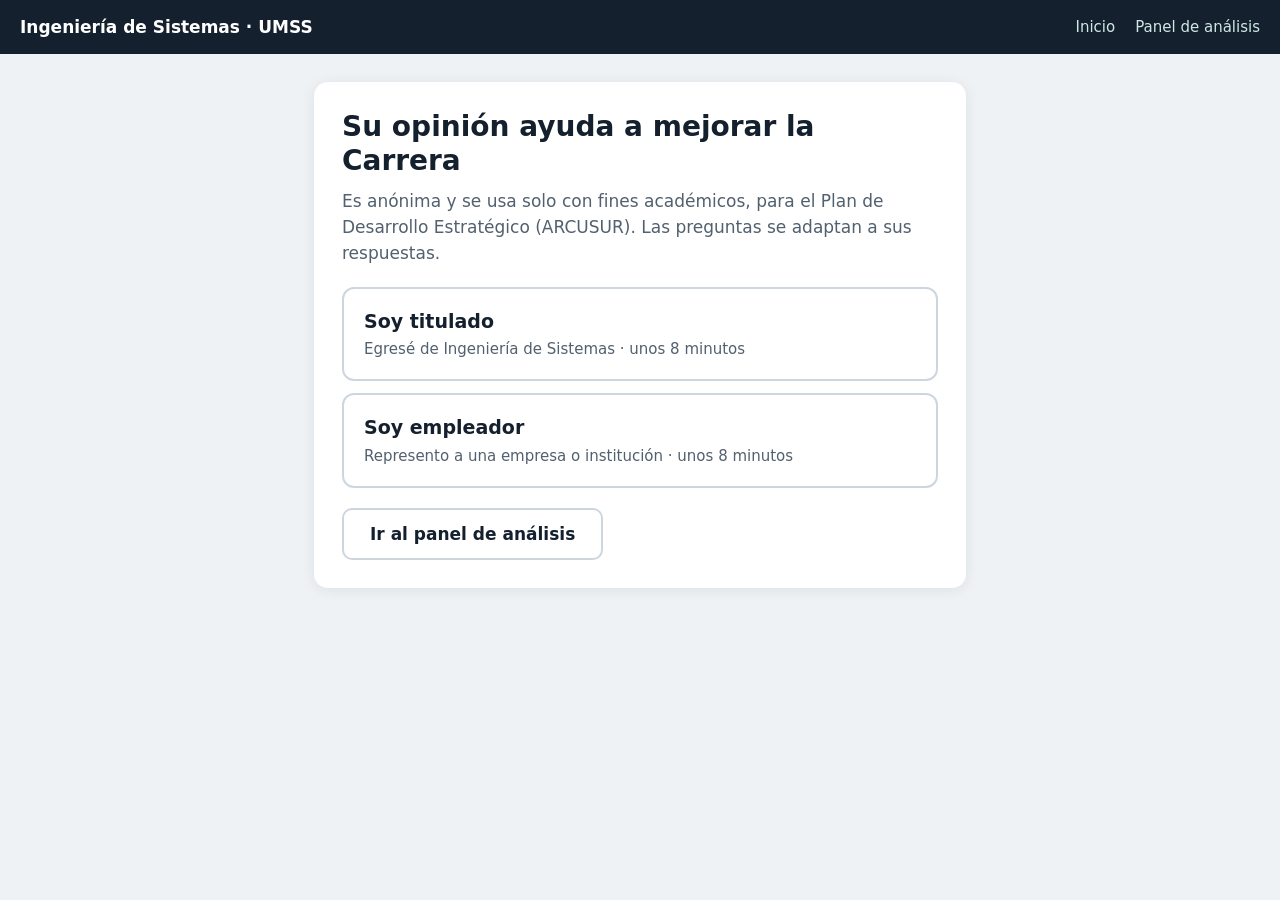
==== commit d9d5039b: "refactor: correo obligatorio" ====
--- a/src/main/resources/static/index.html
+++ b/src/main/resources/static/index.html
@@ -100,7 +100,7 @@
 {t:"Asignaturas",c:[F("ventaja","Indique 5 asignaturas cursadas en la Carrera que le brindaron una ventaja competitiva al momento de buscar trabajo o desenvolverse profesionalmente.","m",{max:5,otra:1}),
 F("pocoUtiles","Indique 5 asignaturas cursadas en la Carrera que no le resultaron de mucha utilidad en su vida profesional.","m",{max:5,otra:1})]},
 {t:"Red de contactos",c:[F("redContactos","¿Le interesaría formar parte de una red de contactos oficial de la Carrera de Ingeniería en Sistemas para compartir experiencias, proyectos y ofertas laborales?"),
-F("email","Email de contacto","e",{opt:1}),F("telefono","Número telefónico de contacto (de preferencia con WhatsApp)","p",{opt:1}),F("linkedin","Link de LinkedIn","t",{opt:1})]}],
+F("email","Email de contacto (identifica su respuesta: una por correo)","e"),F("telefono","Número telefónico de contacto (de preferencia con WhatsApp)","p",{opt:1}),F("linkedin","Link de LinkedIn","t",{opt:1})]}],
 // ---- Encuesta de EMPLEADORES ----
 empleadores:[
 {t:"Su organización",c:[F("empresa","Nombre de la empresa o institución","t"),F("tipo","Tipo de organización"),
@@ -112,6 +112,7 @@
 F("nivelFormacion","¿Qué nivel de formación académica o actualización profesional demanda su organización para contratar nuevos profesionales del área?"),
 F("medio","¿A través de qué medio convoca a profesionales en su organización (empresa o institución)?",0,{o:MEDE}),
 F("cargos","¿Qué tipo de cargos desempeñan los profesionales titulados de la Carrera de Ingeniería de Sistemas en su organización? (Puede seleccionar más de una opción)","m",{o:CARE,otra:"Otros (especifique, opcional)"})]},
+{t:"Contacto",d:"El correo identifica su respuesta: cada correo puede responder esta encuesta una sola vez.",c:[F("email","Correo electrónico de contacto de la organización","e")]},
 {t:"Tendencias y competencias",c:[
 F("areasEmergentes","Desde su experiencia en el sector laboral, ¿qué nuevas áreas de conocimiento, tecnologías o tendencias emergentes considera importantes para la formación del profesional de Ingeniería de Sistemas?","a"),
 F("herramientas","¿Cuáles son las nuevas herramientas tecnológicas (software, plataformas o entornos de desarrollo) que, a su criterio, debería conocer y manejar el profesional titulado de la Carrera de Ingeniería de Sistemas?","a"),
@@ -206,6 +207,8 @@
 d[c.n]=NUM.includes(c.n)?+v:v}));
 // Envía la respuesta a la API (POST /api/titulados o /api/empleadores) y muestra la pantalla de agradecimiento.
 $("sig").disabled=true;
-try{const r=await fetch("/api/"+k,{method:"POST",headers:{"Content-Type":"application/json"},body:JSON.stringify(d)});if(!r.ok)throw 0;f.hidden=true;$("fin").hidden=false}
-catch{err("No se pudo enviar. Revise su conexión e inténtelo de nuevo.")}$("sig").disabled=false};
+try{const r=await fetch("/api/"+k,{method:"POST",headers:{"Content-Type":"application/json"},body:JSON.stringify(d)});
+// 409 = ese correo ya respondió: el servidor envía el mensaje y se muestra tal cual.
+if(!r.ok){const j=await r.json().catch(()=>({}));throw r.status==409&&j.message?j.message:0}f.hidden=true;$("fin").hidden=false}
+catch(x){err(typeof x=="string"?x:"No se pudo enviar. Revise su conexión e inténtelo de nuevo.")}$("sig").disabled=false};
 </script></body></html>
--- a/src/main/resources/static/encuesta.css
+++ b/src/main/resources/static/encuesta.css
@@ -1,9 +1,12 @@
 /* Estilos de la pantalla de encuestas (index.html). Colores base en variables: tinta, verde institucional, fondo y bordes. */
-:root{--ink:#14202e;--teal:#0f766e;--bg:#eef2f5;--line:#cdd6df;--soft:#e3f2f0;--mut:#52606f}
+:root{--ink:#14202e;--teal:#0f766e;--bg:#eef2f5;--line:#cdd6df;--soft:#e3f2f0;--mut:#52606f;
+/* Medidas comunes: cuadros de opción, campos y botones miden lo mismo */
+--ctl:52px;--r:10px}
 *{box-sizing:border-box}
 body{margin:0;background:var(--bg);color:var(--ink);font:17px/1.55 "Segoe UI",system-ui,sans-serif}
 /* Barra superior y contenedor central */
-.top{display:flex;justify-content:space-between;align-items:center;padding:14px 20px;background:var(--ink);color:#fff}
+.top{display:flex;justify-content:space-between;align-items:center;gap:8px 20px;flex-wrap:wrap;padding:14px 20px;background:var(--ink);color:#fff}
+.top strong{white-space:nowrap}
 .top a{color:#cfe8e5;text-decoration:none;font-size:15px}
 main{max-width:680px;margin:28px auto 60px;padding:0 14px}
 /* Tarjeta blanca que contiene cada pantalla */
@@ -29,7 +32,7 @@
 /* Cuadros de opción: mismo alto mínimo, texto centrado verticalmente y ancho completo */
 .opts{align-items:stretch}
 .opts label{display:flex}
-.opts span{display:flex;align-items:center;width:100%;min-height:52px;padding:12px 16px;border:2px solid var(--line);border-radius:10px;background:#fff;line-height:1.35}
+.opts span{display:flex;align-items:center;width:100%;min-height:var(--ctl);padding:12px 16px;border:2px solid var(--line);border-radius:var(--r);background:#fff;line-height:1.35}
 /* Variantes: lista de una columna (opciones largas) y 4 columnas (escala de acuerdo); en celular, 2 columnas */
 .opts.long{grid-template-columns:1fr}
 .opts.c4{grid-template-columns:repeat(4,1fr)}
@@ -38,28 +41,28 @@
 /* Opción seleccionada */
 .opts input:checked+span{border-color:var(--teal);background:var(--soft);font-weight:600}
 /* Escala Likert numérica (círculos) */
-.lk{display:flex;gap:10px}.lk label{flex:1;max-width:72px}
-.lk span{display:grid;place-items:center;height:52px;border:2px solid var(--line);border-radius:50%;font-weight:600;background:#fff}
+.lk{display:flex;gap:10px}.lk label{flex:1;max-width:var(--ctl)}
+.lk span{display:grid;place-items:center;width:100%;aspect-ratio:1;border:2px solid var(--line);border-radius:50%;font-weight:600;background:#fff}
 .lk input:checked+span{background:var(--teal);border-color:var(--teal);color:#fff}
 .lkl{display:flex;justify-content:space-between;gap:12px;margin-top:8px;font-size:14px;color:var(--mut)}
 /* Accesibilidad: contorno visible al navegar con teclado; campos de texto, número y lista */
 input[type=radio]:focus-visible+span,input[type=number]:focus-visible,input:not([type]):focus-visible,select:focus-visible,button:focus-visible{outline:3px solid var(--teal);outline-offset:2px}
-input[type=number],input:not([type]),select{width:100%;font:inherit;padding:13px 14px;border:2px solid var(--line);border-radius:10px;background:#fff;color:var(--ink)}
+input[type=number],input:not([type]),select{width:100%;font:inherit;height:var(--ctl);padding:0 14px;border:2px solid var(--line);border-radius:var(--r);background:#fff;color:var(--ink)}
 /* Mensaje de error y botones de navegación */
 #err{min-height:24px;margin:0 0 12px;color:#b42318;font-weight:600}
 .nav{display:flex;justify-content:space-between;gap:12px}
-.nav button,#otra{min-height:50px;padding:0 26px;font:inherit;font-weight:600;border:0;border-radius:10px;background:var(--teal);color:#fff;cursor:pointer}
+.nav button,#otra{min-height:var(--ctl);padding:0 26px;font:inherit;font-weight:600;border:0;border-radius:var(--r);background:var(--teal);color:#fff;cursor:pointer}
 .nav .sec{background:#fff;color:var(--ink);border:2px solid var(--line)}
 #sig{margin-left:auto}
 /* Los elementos con atributo hidden nunca se muestran */
 [hidden]{display:none!important}
-@media(max-width:480px){.card{padding:20px}h1{font-size:24px}.lk{gap:6px}.lk span{height:46px}}
+@media(max-width:480px){.card{padding:20px}h1{font-size:24px}.lk{gap:6px}}
 @media(prefers-reduced-motion:no-preference){#bar{transition:width .3s}}
 /* Casillas de elección múltiple, correo y teléfono, campos "Otro" y contador de opciones */
 input[type=checkbox]{position:absolute;opacity:0;width:100%;height:100%;margin:0;cursor:pointer}
 input[type=checkbox]:focus-visible+span{outline:3px solid var(--teal);outline-offset:2px}
 input[type=checkbox]:disabled+span{opacity:.45}
-input[type=email],input[type=tel]{width:100%;font:inherit;padding:13px 14px;border:2px solid var(--line);border-radius:10px;background:#fff;color:var(--ink)}
+input[type=email],input[type=tel]{width:100%;font:inherit;height:var(--ctl);padding:0 14px;border:2px solid var(--line);border-radius:var(--r);background:#fff;color:var(--ink)}
 input[type=email]:focus-visible,input[type=tel]:focus-visible{outline:3px solid var(--teal);outline-offset:2px}
 fieldset input[name$=_otro],fieldset input[name$=_otra]{margin-top:10px}
 .cnt{margin:8px 0 0;font-size:14px;font-weight:600;color:var(--teal)}
@@ -69,7 +72,8 @@
 textarea:focus-visible{outline:3px solid var(--teal);outline-offset:2px}
 /* Navegación superior y botones de enlace (.btn) */
 .top nav{display:flex;gap:20px}
+.top nav a{white-space:nowrap}
 .fin-nav{display:flex;flex-wrap:wrap;gap:12px;margin-top:20px}
-.btn{display:inline-flex;align-items:center;min-height:50px;padding:0 26px;font:inherit;font-weight:600;border-radius:10px;background:#fff;color:var(--ink);border:2px solid var(--line);text-decoration:none}
+.btn{display:inline-flex;align-items:center;min-height:var(--ctl);padding:0 26px;font:inherit;font-weight:600;border-radius:var(--r);background:#fff;color:var(--ink);border:2px solid var(--line);text-decoration:none}
 .btn:hover{border-color:var(--teal);background:var(--soft)}
 .btn:focus-visible{outline:3px solid var(--teal);outline-offset:2px}
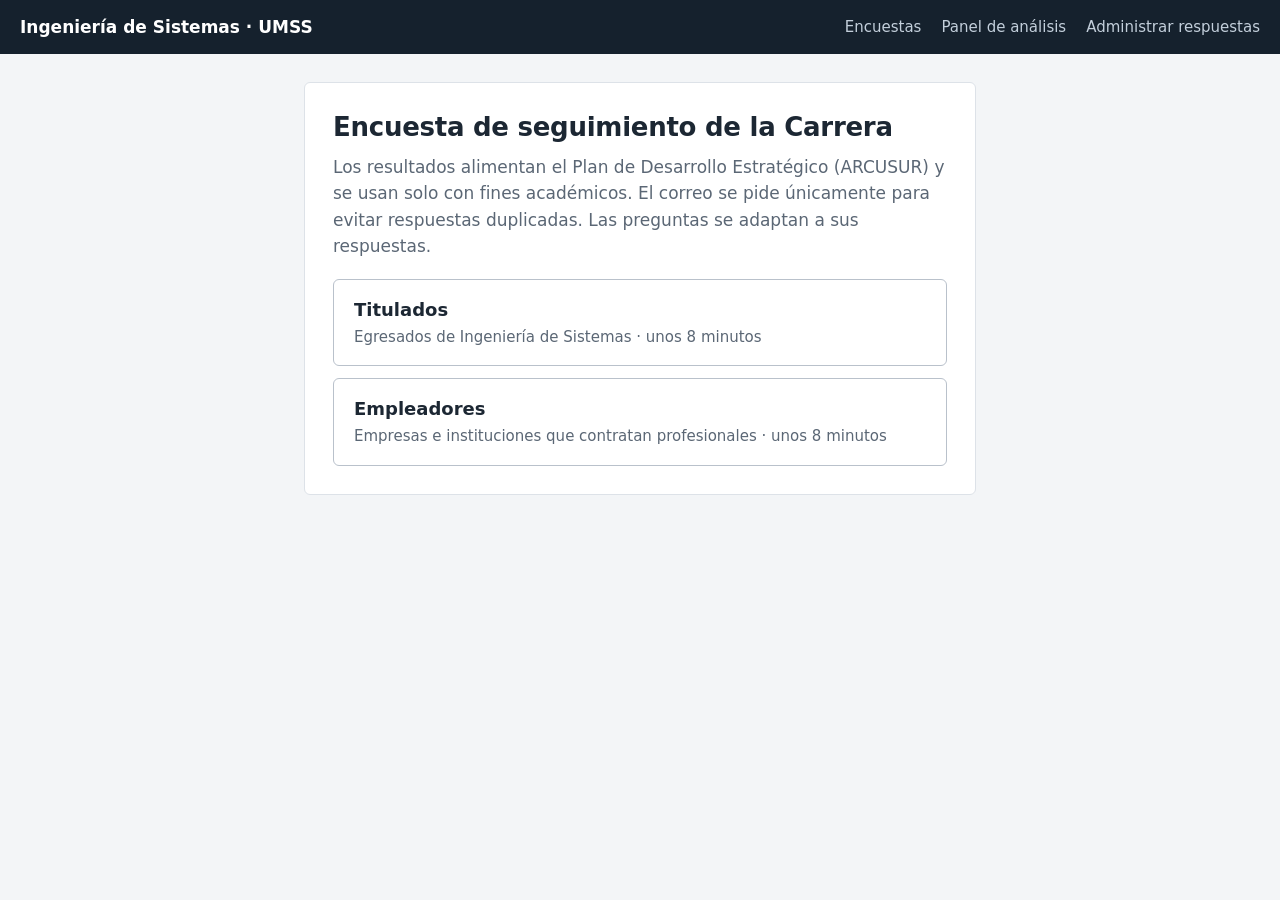
==== commit b296e00b: "feat: agregar adminisatracion de respuestas" ====
--- a/src/main/resources/static/index.html
+++ b/src/main/resources/static/index.html
@@ -1,214 +1,69 @@
-<!doctype html><html lang="es"><head><meta charset="utf-8"><meta name="viewport" content="width=device-width,initial-scale=1">
-<title>Encuesta · Ingeniería de Sistemas UMSS</title><link rel="stylesheet" href="encuesta.css"></head><body>
-<header class="top"><strong>Ingeniería de Sistemas · UMSS</strong><nav><a href="index.html">Inicio</a><a href="dashboard.html">Panel de análisis</a></nav></header>
+<!doctype html>
+<html lang="es">
+<head>
+  <meta charset="utf-8">
+  <meta name="viewport" content="width=device-width,initial-scale=1">
+  <title>Encuesta de seguimiento · Ingeniería de Sistemas UMSS</title>
+  <link rel="stylesheet" href="css/base.css">
+  <link rel="stylesheet" href="css/encuesta.css">
+</head>
+<body>
+<header class="top">
+  <strong>Ingeniería de Sistemas · UMSS</strong>
+  <nav><a href="index.html">Encuestas</a><a href="dashboard.html">Panel de análisis</a><a href="dashboard.html#registros">Administrar respuestas</a></nav>
+</header>
 <main>
-<!-- PANTALLA 1: elegir qué encuesta responder (titulado o empleador) -->
-<section id="inicio" class="card"><h1>Su opinión ayuda a mejorar la Carrera</h1>
-<p>Es anónima y se usa solo con fines académicos, para el Plan de Desarrollo Estratégico (ARCUSUR). Las preguntas se adaptan a sus respuestas.</p>
-<div class="choose"><button data-k="titulados">Soy titulado<span>Egresé de Ingeniería de Sistemas · unos 8 minutos</span></button>
-<button data-k="empleadores">Soy empleador<span>Represento a una empresa o institución · unos 8 minutos</span></button></div><div class="fin-nav"><a class="btn" href="dashboard.html">Ir al panel de análisis</a></div></section>
-<!-- PANTALLA 2: formulario por pasos; el JavaScript dibuja las preguntas dentro de #campos -->
-<form id="f" class="card" hidden novalidate><div class="prog"><div id="bar"></div></div><p id="paso" class="paso"></p>
-<div id="campos"></div><p id="err" role="alert"></p>
-<div class="nav"><button type="button" id="atras" class="sec">Atrás</button><button id="sig">Siguiente</button></div></form>
-<!-- PANTALLA 3: mensaje de agradecimiento y botones para continuar -->
-<section id="fin" class="card" hidden><h1>¡Gracias por responder!</h1><p>Su respuesta quedó registrada.</p><div class="fin-nav"><button id="otra">Responder otra encuesta</button><a class="btn" href="dashboard.html">Ir al panel de análisis</a></div></section>
+  <!-- Pantalla 1: elegir qué encuesta responder -->
+  <section id="inicio" class="hoja">
+    <h1>Encuesta de seguimiento de la Carrera</h1>
+    <p>Los resultados alimentan el Plan de Desarrollo Estratégico (ARCUSUR) y se usan solo con fines académicos. El correo se pide únicamente para evitar respuestas duplicadas. Las preguntas se adaptan a sus respuestas.</p>
+    <div class="choose">
+      <button type="button" data-k="titulados">Titulados<span>Egresados de Ingeniería de Sistemas · unos 8 minutos</span></button>
+      <button type="button" data-k="empleadores">Empleadores<span>Empresas e instituciones que contratan profesionales · unos 8 minutos</span></button>
+    </div>
+  </section>
+
+  <!-- Pantalla 2: formulario por pasos; js/encuesta/formulario.js dibuja las preguntas dentro de #campos -->
+  <form id="f" class="hoja" hidden novalidate>
+    <div class="prog"><div id="bar"></div></div>
+    <p id="paso" class="paso"></p>
+    <div id="campos"></div>
+    <p id="err" role="alert"></p>
+    <div class="nav">
+      <button type="button" id="atras" class="btn">Atrás</button>
+      <button id="sig" class="btn btn-primario">Siguiente</button>
+    </div>
+  </form>
+
+  <!-- Pantalla 3: revisión. Muestra con qué nombre se guardará la respuesta y un resumen antes de enviarla -->
+  <section id="revision" class="hoja" hidden>
+    <p class="paso">Último paso · Revise y confirme</p>
+    <h1>Confirme su respuesta</h1>
+    <p>Su respuesta se guardará con el nombre que aparece abajo. Cada correo puede responder una sola vez.</p>
+    <div class="registro-nombre">
+      <small>Se guardará como</small>
+      <strong id="rev-nombre"></strong>
+      <span id="rev-detalle"></span>
+    </div>
+    <details class="rev-resp" open>
+      <summary>Sus respuestas</summary>
+      <dl id="rev-lista"></dl>
+    </details>
+    <p id="rev-err" role="alert"></p>
+    <div class="nav">
+      <button type="button" id="rev-atras" class="btn">Volver y corregir</button>
+      <button type="button" id="rev-ok" class="btn btn-primario">Confirmar y guardar</button>
+    </div>
+  </section>
+
+  <!-- Pantalla 4: confirmación de lo guardado -->
+  <section id="fin" class="hoja" hidden>
+    <h1>Respuesta registrada</h1>
+    <p>Gracias por participar. Su respuesta quedó guardada con estos datos:</p>
+    <dl class="ficha" id="fin-ficha"></dl>
+    <div class="fin-nav"><button type="button" id="otra" class="btn btn-primario">Responder otra encuesta</button></div>
+  </section>
 </main>
-<!-- Toda la lógica del formulario: definición de preguntas, dibujo, validación y envío -->
-<script>
-// ============================================================
-// 1. OPCIONES DE RESPUESTA
-// ============================================================
-// SI: opciones de las preguntas sí/no. L4: escala Likert de 4 niveles (se guarda como 1 a 4).
-// DON: organizaciones educativas (se reutiliza en dos preguntas de titulados).
-const SI=["SI","NO"],L4=["Totalmente en desacuerdo","En desacuerdo","De acuerdo","Totalmente de Acuerdo"],
-DON=["ESCUELA UNIVERSITARIA DE POSGRADO (EUPG)","DIRECCIÓN DE POSGRADO FCyT","IBNORCA","UNIVERSIDADES INTERNACIONALES","UNIVERSIDADES PÚBLICAS NACIONALES","UNIVERSIDADES PRIVADAS NACIONALES","OTRO"];
-// OPC: opciones de cada pregunta, indexadas por el nombre del campo (el mismo de las entidades Java).
-const OPC={edad:["15 a 18","19 a 22","23 a 26","27 a 30","31 a 34","35 años o más"],genero:["Hombre","Mujer"],formacion:SI,
-nivelPosgrado:["DIPLOMADO","ESPECIALIDAD","MAESTRIA","DOCTORADO","POS DOCTORADO"],dondeCurso:DON,orgPosgrado:DON,
-financiamiento:["FINANCIADO CON RECURSOS PROPIOS","TOTAL FINANCIAMIENTO POR MEDIO DE UNA BECA","FINANCIADO PARCIALMENTE POR MEDIO DE UNA BECA"],
-interes:SI,area:["IA","Robótica","Ingeniería de Software","Base de Datos","Redes de Datos y Seguridad"],
-situacion:["Actualmente me encuentro trabajando en una organización","Actualmente NO trabajo","Actualmente dedico mi tiempo COMPLETO a un emprendimiento propio"],
-rubro:["Telecomunicaciones","Educación","Desarrollo de Software","Redes de Computadoras","Salud","Banca","OTRO RUBRO:"],
-sector:["PÚBLICO","PRIVADO"],departamento:["COCHABAMBA","CHUQUISACA","TARIJA","LA PAZ","ORURO","POTOSI","SANTA CRUZ","BENI","PANDO","EXTRANJERO"],
-areaOrg:["Contabilidad","Administración","Cómputo","Desarrollo","R.R.H.H.","OTR@ AREA:"],cargo:["Ejecutivo","Técnico","Desarrollo","Help Desk","OTR@ CARGO:"],
-antiguedad:["Menos de 1 año","Entre 1 a 2 años","Entre 2 a 5 años","Entre 5 a 8 años","Entre 8 a 11 años","Entre 11 a 15 años","Entre 15 a 20 años","Entre 20 a 25 años","Más de 25 años"],
-medio:["MEDIOS ESCRITOS O AUDIOVISUALES","INTERNET Y REDES SOCIALES","POSTULACIÓN COMPETITIVA (CONVOCATORIAS PÚBLICAS Y PRIVADAS)","RECOMENDACIÓN DE TERCEROS","OTROS"],
-remuneracion:["Menor a Bs. 2500","Entre Bs. 2.500 - Bs. 3.500","Entre Bs. 3.501 - Bs. 5.000","Entre Bs. 5.001 - Bs. 7.000","Entre Bs. 7.001 - Bs. 10.000","Más de Bs. 10.000"],
-primerEmpleo:SI,tiempoPrimerTrabajo:["Ya trabajaba antes de titularse","Menos de 1 mes","Entre 1 - 4 meses","Entre 4 - 8 meses","Entre 8 - 12 meses","Más de 12 meses"],
-numEmpleos:["1","2","3","Más de 3"],
-utiles:["La aplicación práctica de conceptos teóricos en proyectos reales.","La oportunidad de realizar pasantías o prácticas profesionales.","La distribución de los horarios de clases.","El desarrollo de habilidades analíticas y de resolución de problemas.","La colaboración de equipos multidisciplinarios para resolver problemas complejos.","La enseñanza de herramientas y software específico de la industria."],
-mejorar:["Mayor integración de la teoría con aplicaciones prácticas en el plan de estudios.","Mayor relacionamiento del estudiante con las empresas por medio de práctica profesionales.","La distribución de horarios de clases. (Horario para trabajadores, módulos virtuales, etc)","Actualización constante del plan de estudios para atender tendencias actuales.","Incremento de actividades extracurriculares (Investigación, servicio social, etc)","Ofrecimiento de más opciones de especialización."],
-ventaja:["Introducción","Base de Datos","Inteligencia Artificial","Redes de Computadora","Electivas","T.I.S.","Básicas (Física, Calculo, Algebras)","Planificación de Proyectos y Gestión","Tecnologia Redes Avanzadas"],
-pocoUtiles:["Básicas (Física, Calculo, Algebras)","Aplic. Interactivas para Televisión Digital","Telefonía IP","Web Semánticas","Graficación por Computadora","Robótica","Taller de Programación en Bajo Nivel","Teoría de Autómatas y Leng. Formales","Programación Funcional","Teoría de Grafos","Contabilidad Básica"],
-redContactos:SI,tipo:["Público","Privado"],
-tamano:["Grande (100 funcionarios o más)","Mediana (entre 31 a 99 funcionarios)","Pequeña (entre 11 a 30 funcionarios)","Micro (hasta 10 funcionarios)"],
-contrato:["SI","No"],
-proyeccion:["Sí, existe una alta probabilidad de contratación","Sí, dependiendo del crecimiento o nuevos proyectos de la organización","No se tiene prevista la contratación actualmente","No requiere profesionales del área de Sistemas"],
-nivelFormacion:["Licenciatura","Diplomado","Especialidad","Maestría","Doctorado","Post- doctorado"]};
-// Encuesta de empleadores: opciones propias (los nombres de campo rubro y medio ya los usan los titulados)
-const RUBE=["Desarrollo de software","Servicios de tecnologías de información (TI)","Telecomunicaciones y redes","Soporte técnico y mantenimiento de sistemas","Consultoría en sistemas / transformación digital","Banca y servicios financieros","Instituciones públicas / gobierno","Educación e investigación","Industria y manufactura","Comercio y comercio electrónico","Salud","Seguridad informática / ciberseguridad","Análisis de datos / inteligencia de negocios","Startups o emprendimientos tecnológicos","Otros:"],
-MEDE=["Medios escritos y audiovisuales","Internet y Redes sociales","Postulación competitiva (convocatorias públicas y privadas)","Oferta profesional personal","Recomendación de terceros","Otros:"],
-CARE=["De apoyo / asistencia tecnológica","Técnico (desarrollo de software, administración de sistemas, redes, bases de datos, soporte TI)","Analista (sistemas, datos, procesos o soluciones tecnológicas)","Especialista (ciberseguridad, arquitectura de software, infraestructura tecnológica, entre otros)","Supervisor / Coordinador de área tecnológica","Jefatura o Gerencial (gestión de proyectos, dirección de TI, transformación digital)","Consultor tecnológico"];
-// Escala de afirmaciones de empleadores: valor guardado = 3, 2, 1 y 0 (No sabe, se excluye de las medias)
-const L3=[["Totalmente de acuerdo",3],["Parcialmente de acuerdo",2],["Totalmente en desacuerdo",1],["No sabe",0]];
-// AF: nombres de las 18 afirmaciones de empleadores (fp1..fp10 y vc1..vc8).
-const AF=["fp1","fp2","fp3","fp4","fp5","fp6","fp7","fp8","fp9","fp10","vc1","vc2","vc3","vc4","vc5","vc6","vc7","vc8"];
-// NUM: campos que deben enviarse como número y no como texto.
-const NUM=["aniosProfesionales","aniosDesempleado","opinionPosgrado","pertinencia","satisfaccion","concordancia",...AF];
-// ============================================================
-// 2. DEFINICIÓN DE LAS ENCUESTAS
-// ============================================================
-// F(nombre, enunciado, tipo, extras) crea una pregunta. Tipos:
-//   0 (sin tipo)  opción única (botones, o lista desplegable si hay más de 6 opciones)
-//   "t" texto corto   "a" texto largo   "n" número   "e" correo   "p" teléfono
-//   "m" elección múltiple   "l4" Likert de 4 niveles   "l3" acuerdo de 3 niveles + No sabe
-// Extras: w = [campo, valor] la muestra solo si ese campo empieza con ese valor (ruta condicional);
-//         o = opciones propias; max = cantidad exacta a elegir; otra = campo de texto adicional; opt = opcional.
-// W1, W2, WT: condiciones reutilizables (tiene formación, tiene interés, trabaja en una organización).
-const F=(n,l,t,x={})=>({n,l,t,...x}),W1=["formacion","SI"],W2=["interes","SI"],WT=["situacion","Actualmente me encuentro"];
-// PASOS: cada encuesta es una lista de pasos (pantallas); cada paso tiene título (t), descripción (d, opcional),
-// condición (w, opcional) y sus preguntas (c).
-// ---- Encuesta de TITULADOS ----
-const PASOS={titulados:[
-{t:"Datos generales",c:[F("edad","Edad que tiene actualmente"),F("genero","Género")]},
-// Paso con ruta condicional: las preguntas siguientes solo aparecen si respondió SI.
-{t:"Formación complementaria",c:[F("formacion","Posterior a sus estudios de pregrado en Ingeniería en Sistemas, ¿ha realizado o se encuentra realizando algún programa de formación complementaria? (posgrado, diplomado, doble titulación, especializaciones, etc.)"),
-F("nivelPosgrado","¿Cuál es el programa de formación complementaria de mayor nivel que ha concluido o que se encuentra realizando?",0,{w:W1}),
-F("dondeCurso","¿Dónde ha cursado el programa indicado?",0,{w:W1}),F("financiamiento","¿Cuál fue la fuente de financiamiento para cursar el programa indicado?",0,{w:W1}),
-F("nombrePrograma","Indique el nombre del programa","t",{w:W1})]},
-{t:"Interés en posgrado",c:[F("interes","¿Estaría interesado en realizar estudios en algún programa de posgrado dentro de las áreas de la Ingeniería en Sistemas?"),
-F("area","¿En cuál de las siguientes áreas le interesaría realizar el programa?",0,{w:W2}),
-F("orgPosgrado","En caso de realizar un estudio de posgrado, ¿en qué organización educativa optaría por realizar sus estudios?",0,{w:W2}),
-F("opinionPosgrado","¿Considera que existen programas de posgrado ofertados en la Dirección de Posgrado de la FCyT que son afines a las áreas de especialidad de un Ingeniero en Sistemas?","l4")]},
-{t:"Experiencia profesional",c:[F("aniosProfesionales","¿Cuántos son los años de vida profesional que lleva hasta la fecha?","n"),
-F("aniosDesempleado","Del tiempo anterior, ¿cuántos años ha estado desempleado? (escriba 0 si ninguno)","n"),
-F("situacion","¿Cuál de las siguientes afirmaciones describe su situación laboral actual?")]},
-// Los pasos 5 y 6 solo se muestran si la persona trabaja en una organización (WT).
-{t:"Su organización",w:WT,c:[F("empresa","Nombre de la empresa u organización donde trabaja actualmente","t"),F("rubro","¿Cuál es el rubro de la organización donde trabaja actualmente?"),
-F("sector","El trabajo en el que se encuentra, ¿a qué sector corresponde?"),F("departamento","¿En qué departamento de Bolivia trabaja?"),
-F("areaOrg","¿Cuál es el área dentro de la organización donde desarrolla sus actividades profesionales?")]},
-{t:"Su puesto de trabajo",w:WT,c:[F("cargo","¿Cuál es el cargo que desempeña en su actual trabajo?"),
-F("pertinencia","En su actual puesto de trabajo, las labores que desempeña son pertinentes a su formación como Ingeniero de Sistemas.","l4"),
-F("antiguedad","¿Qué antigüedad tiene en su actual trabajo?"),F("medio","¿A través de qué medio obtuvo el trabajo que actualmente desempeña?"),
-F("remuneracion","Señale la remuneración promedio mensual que está percibiendo en su actual trabajo."),F("primerEmpleo","¿El trabajo que ejerce actualmente es su primer empleo?")]},
-{t:"Trayectoria y satisfacción",c:[F("tiempoPrimerTrabajo","Luego de titularse, ¿cuánto tiempo se demoró en conseguir su primer trabajo relacionado con su formación como Ingeniero en Sistemas?"),
-F("numEmpleos","Desde que se tituló, ¿en cuántos empleos se ha desempeñado? (incluyendo su actual empleo si corresponde)"),
-F("satisfaccion","De manera global, ¿cuál es el grado de satisfacción que ha desarrollado con la formación profesional recibida en la Carrera de Ingeniería de Sistemas?","l4"),
-F("concordancia","¿Considera que existe concordancia entre la formación profesional recibida en la Carrera de Ingeniería de Sistemas y los requerimientos laborales?","l4")]},
-{t:"Aspectos de la Carrera",c:[F("utiles","¿Qué aspectos de la Carrera le resultaron de bastante utilidad?","m"),F("mejorar","¿Qué aspectos de la Carrera considera que pueden mejorarse?","m")]},
-{t:"Asignaturas",c:[F("ventaja","Indique 5 asignaturas cursadas en la Carrera que le brindaron una ventaja competitiva al momento de buscar trabajo o desenvolverse profesionalmente.","m",{max:5,otra:1}),
-F("pocoUtiles","Indique 5 asignaturas cursadas en la Carrera que no le resultaron de mucha utilidad en su vida profesional.","m",{max:5,otra:1})]},
-{t:"Red de contactos",c:[F("redContactos","¿Le interesaría formar parte de una red de contactos oficial de la Carrera de Ingeniería en Sistemas para compartir experiencias, proyectos y ofertas laborales?"),
-F("email","Email de contacto (identifica su respuesta: una por correo)","e"),F("telefono","Número telefónico de contacto (de preferencia con WhatsApp)","p",{opt:1}),F("linkedin","Link de LinkedIn","t",{opt:1})]}],
-// ---- Encuesta de EMPLEADORES ----
-empleadores:[
-{t:"Su organización",c:[F("empresa","Nombre de la empresa o institución","t"),F("tipo","Tipo de organización"),
-F("tamano","Indique el tamaño de la organización en la que se desempeña laboralmente el profesional titulado de la Carrera de Ingeniería de Sistemas."),
-F("rubro","Indique el rubro o sector principal de la organización en la que se desempeña laboralmente el profesional titulado de la Carrera de Ingeniería de Sistemas.",0,{o:RUBE})]},
-{t:"Empleabilidad",d:"Se busca conocer la demanda laboral, oportunidades de contratación y desempeño de los profesionales titulados de Ingeniería de Sistemas en las organizaciones, con el fin de evaluar la pertinencia de la formación profesional frente a las necesidades del entorno laboral.",
-c:[F("contrato","¿La organización ha contratado Ingenieros de la carrera de Sistemas en los últimos 5 años?"),
-F("proyeccion","Considerando las necesidades actuales y proyectadas de la organización, ¿existe la posibilidad de incorporar Ingenieros de Sistemas en su equipo de trabajo durante los próximos años?"),
-F("nivelFormacion","¿Qué nivel de formación académica o actualización profesional demanda su organización para contratar nuevos profesionales del área?"),
-F("medio","¿A través de qué medio convoca a profesionales en su organización (empresa o institución)?",0,{o:MEDE}),
-F("cargos","¿Qué tipo de cargos desempeñan los profesionales titulados de la Carrera de Ingeniería de Sistemas en su organización? (Puede seleccionar más de una opción)","m",{o:CARE,otra:"Otros (especifique, opcional)"})]},
-{t:"Contacto",d:"El correo identifica su respuesta: cada correo puede responder esta encuesta una sola vez.",c:[F("email","Correo electrónico de contacto de la organización","e")]},
-{t:"Tendencias y competencias",c:[
-F("areasEmergentes","Desde su experiencia en el sector laboral, ¿qué nuevas áreas de conocimiento, tecnologías o tendencias emergentes considera importantes para la formación del profesional de Ingeniería de Sistemas?","a"),
-F("herramientas","¿Cuáles son las nuevas herramientas tecnológicas (software, plataformas o entornos de desarrollo) que, a su criterio, debería conocer y manejar el profesional titulado de la Carrera de Ingeniería de Sistemas?","a"),
-F("competencias","Desde su experiencia en el ámbito laboral, ¿qué habilidades, competencias y destrezas considera fundamentales que debe desarrollar el profesional de Ingeniería de Sistemas para responder adecuadamente a las necesidades de la organización y del mercado laboral?","a")]},
-{t:"Formación y perfil profesional",d:"Se busca conocer la valoración de los empleadores sobre la formación, competencias y desempeño profesional de los titulados de Ingeniería de Sistemas, con el propósito de fortalecer la calidad académica y adecuar el perfil profesional a las necesidades del mercado laboral.",c:[
-F("fp1","La Carrera de Ingeniería de Sistemas de la Universidad Mayor de San Simón brinda confianza a nuestra organización como formadora de profesionales del área tecnológica.","l3"),
-F("fp2","Considero que el título profesional otorgado por la Carrera de Ingeniería de Sistemas es consistente con el nivel de formación y las competencias demostradas por sus titulados.","l3"),
-F("fp3","Las autoridades de la Carrera de Ingeniería de Sistemas consultan regularmente nuestra opinión como empleadores respecto al perfil profesional y las competencias requeridas en el ámbito laboral.","l3"),
-F("fp4","Conozco el perfil profesional y las competencias de egreso declaradas por la Carrera de Ingeniería de Sistemas.","l3"),
-F("fp5","El perfil profesional declarado por la Carrera de Ingeniería de Sistemas es coherente con el desempeño laboral demostrado por sus titulados.","l3"),
-F("fp6","La formación proporcionada por la Carrera de Ingeniería de Sistemas permite a sus titulados alcanzar un desempeño destacado tanto en el ámbito profesional como en su formación integral.","l3"),
-F("fp7","La Carrera de Ingeniería de Sistemas considera nuestra opinión como empleadores e incorpora las necesidades del sector laboral en la definición y mejora de actividades de formación práctica, pasantías y modalidades de titulación.","l3"),
-F("fp8","El desempeño profesional de los titulados de Ingeniería de Sistemas evidencia el desarrollo de competencias laborales como: comunicación efectiva, análisis y resolución de problemas, pensamiento crítico, aprendizaje continuo, trabajo en equipo, iniciativa personal y manejo adecuado de tecnologías de información.","l3"),
-F("fp9","Los profesionales titulados de Ingeniería de Sistemas demuestran valores y actitudes relacionados con la ética profesional, responsabilidad social, inclusión, diversidad, respeto a los derechos humanos y compromiso con el medio ambiente.","l3"),
-F("fp10","He participado en procesos de recopilación de información, evaluación o retroalimentación relacionados con el desempeño laboral de los titulados de la Carrera de Ingeniería de Sistemas.","l3")]},
-{t:"Relación de la Carrera con la organización",d:"Esta sección tiene como objetivo conocer la relación entre la Carrera de Ingeniería de Sistemas y las organizaciones del sector laboral, así como su participación en actividades de vinculación y retroalimentación.",c:[
-F("vc1","La Carrera de Ingeniería de Sistemas mantiene vínculos con organizaciones e instituciones que generan oportunidades laborales para sus titulados.","l3"),
-F("vc2","He participado en actividades de vinculación con el entorno laboral y tecnológico organizadas por la Carrera de Ingeniería de Sistemas o la Facultad de Ciencias y Tecnología.","l3"),
-F("vc3","He participado en actividades de difusión de oportunidades laborales, convocatorias, pasantías o prácticas profesionales organizadas por la Carrera de Ingeniería de Sistemas.","l3"),
-F("vc4","He participado en actividades de vinculación entre profesionales del sector tecnológico, empleadores, docentes y estudiantes de la Carrera de Ingeniería de Sistemas para el intercambio de conocimientos, experiencias y desarrollo de trabajos conjuntos.","l3"),
-F("vc5","Como empleador, he sido consultado sobre el desempeño profesional de los titulados de Ingeniería de Sistemas, con el propósito de retroalimentar el perfil profesional y el plan de estudios de la Carrera.","l3"),
-F("vc6","Como empleador, la Carrera de Ingeniería de Sistemas ha consultado nuestra opinión respecto a la pertinencia de la formación impartida y su correspondencia con las necesidades del sector tecnológico y laboral.","l3"),
-F("vc7","Cuando nuestra organización requiere profesionales del área de Sistemas, recurrimos a la Universidad Mayor de San Simón y a la Carrera de Ingeniería de Sistemas como fuente de búsqueda de talento profesional.","l3"),
-F("vc8","He sido consultado periódicamente por la Carrera de Ingeniería de Sistemas durante sus procesos de autoevaluación y mejora continua.","l3")]}]};
-// ============================================================
-// 3. LÓGICA DEL FORMULARIO
-// ============================================================
-// Variables: k = encuesta elegida, i = paso actual, D = respuestas acumuladas.
-// vs() devuelve los pasos que corresponden según las respuestas (omite los condicionales que no aplican).
-// val(n) lee el valor actual de un campo; vis(c) indica si una pregunta debe mostrarse.
-
-const $=id=>document.getElementById(id),f=$("f"),err=m=>{$("err").textContent=m};let k,i,D;
-const vs=()=>PASOS[k].filter(s=>!s.w||(D[s.w[0]]||"").startsWith(s.w[1]));
-const val=n=>{const e=f.elements[n];return e?e.value:(D[n]??"")},vis=c=>!c.w||val(c.w[0]).startsWith(c.w[1]);
-// lg(): si alguna opción es larga, la lista se muestra en una sola columna para que todos los cuadros queden alineados.
-const lg=a=>a.some(x=>x.length>40)?" long":"";
-// campo(c): genera el HTML de una pregunta según su tipo.
-function campo(c){const{n,l,t}=c,o=c.o||OPC[n];let h=`<fieldset id="fs-${n}"${c.max?` data-max="${c.max}"`:""}><legend>${l}</legend>`;
-if(t=="n")h+=`<input type="number" name="${n}" inputmode="decimal" min="0" max="60" step="any" placeholder="Ej. 3">`;
-else if(t=="t")h+=`<input name="${n}" maxlength="500">`;
-else if(t=="e")h+=`<input type="email" name="${n}" maxlength="120" placeholder="nombre@correo.com">`;
-else if(t=="p")h+=`<input type="tel" name="${n}" maxlength="30" placeholder="7XXXXXXX">`;
-else if(t=="a")h+=`<textarea name="${n}" rows="4" maxlength="1500"></textarea>`;
-else if(t=="l3")h+=`<div class="opts c4">${L3.map(([x,v])=>`<label><input type="radio" name="${n}" value="${v}"><span>${x}</span></label>`).join("")}</div>`;
-else if(t=="m")h+=`<div class="opts${lg(o)}">${o.map(x=>`<label><input type="checkbox" name="${n}" value="${x}"><span>${x}</span></label>`).join("")}</div>`+(c.otra?`<input name="${n}_otra" maxlength="120" placeholder="${typeof c.otra=="string"?c.otra:"Otra asignatura (opcional)"}">`:"")+(c.max?`<p class="cnt" id="cnt-${n}"></p>`:"");
-else if(t=="l4")h+=`<div class="opts">${L4.map((x,j)=>`<label><input type="radio" name="${n}" value="${j+1}"><span>${x}</span></label>`).join("")}</div>`;
-else if(o.length>6)h+=`<select name="${n}"><option value="">Seleccione…</option>${o.map(x=>`<option>${x}</option>`).join("")}</select>`;
-else h+=`<div class="opts${lg(o)}">${o.map(x=>`<label><input type="radio" name="${n}" value="${x}"><span>${x}</span></label>`).join("")}</div>`;
-if(o&&o.some(x=>x.endsWith(":")))h+=`<input id="ot-${n}" name="${n}_otro" maxlength="120" placeholder="Especifique" hidden>`;
-return h+"</fieldset>"}
-// leer(): guarda en D las respuestas del paso actual (y borra las de preguntas que quedaron ocultas).
-function leer(){const fd=new FormData(f);vs()[i].c.forEach(c=>{if(!vis(c)){["","_otro","_otra"].forEach(s=>delete D[c.n+s]);return}
-D[c.n]=c.t=="m"?fd.getAll(c.n).join("|"):(fd.get(c.n)||"");["_otro","_otra"].forEach(s=>{if(fd.has(c.n+s))D[c.n+s]=fd.get(c.n+s)})})}
-// actualizar(): muestra u oculta preguntas condicionales, el campo "Especifique" y el contador de opciones.
-function actualizar(){vs()[i].c.forEach(c=>{const fs=$("fs-"+c.n);fs.hidden=!vis(c);const ot=$("ot-"+c.n);if(ot)ot.hidden=!val(c.n).endsWith(":");
-if(c.max){const cb=[...fs.querySelectorAll("input[type=checkbox]")],oa=f.elements[c.n+"_otra"],n=cb.filter(b=>b.checked).length+(oa&&oa.value.trim()?1:0);
-cb.forEach(b=>b.disabled=!b.checked&&n>=c.max);$("cnt-"+c.n).textContent=`Seleccionadas: ${n} de ${c.max}`}})}
-// mostrar(): dibuja el paso actual con su barra de progreso, descripción y botones Atrás/Siguiente.
-function mostrar(){const p=vs(),st=p[i];$("paso").textContent=`Paso ${i+1} de ${p.length} · ${st.t}`;$("bar").style.width=(i+1)/p.length*100+"%";
-$("campos").innerHTML=(st.d?`<p class="desc">${st.d}</p>`:"")+st.c.map(campo).join("");
-st.c.forEach(c=>{const e=f.elements[c.n],v=D[c.n];if(e&&v!=null){if(c.t=="m"){const s=v.split("|");[...e].forEach(b=>b.checked=s.includes(b.value))}else e.value=v}
-["_otro","_otra"].forEach(s=>{const x=f.elements[c.n+s];if(x&&D[c.n+s])x.value=D[c.n+s]})});
-actualizar();$("atras").textContent=i==0?"Volver al inicio":"Atrás";$("sig").textContent=i==p.length-1?"Enviar respuesta":"Siguiente";err("");window.scrollTo(0,0)}
-// Cada cambio en el formulario vuelve a evaluar qué preguntas se muestran.
-f.addEventListener("input",actualizar);f.addEventListener("change",actualizar);
-// Botón Atrás: en el primer paso vuelve al inicio; en los demás retrocede un paso.
-$("atras").onclick=()=>{if(i==0){inicio();return}leer();i--;mostrar()};
-// inicio(): vuelve a la pantalla de elección de encuesta y limpia el #hash de la dirección.
-function inicio(){f.hidden=true;$("fin").hidden=true;$("inicio").hidden=false;history.replaceState(null,"",location.pathname);window.scrollTo(0,0)}
-// Elegir una encuesta en la pantalla de inicio: reinicia las respuestas y muestra el primer paso.
-document.querySelectorAll("[data-k]").forEach(b=>b.onclick=()=>{k=b.dataset.k;i=0;D={};$("inicio").hidden=true;f.hidden=false;mostrar()});
-// "Responder otra encuesta" (pantalla final) también vuelve al inicio.
-$("otra").onclick=inicio;
-// Si la dirección trae #titulados o #empleadores, abre esa encuesta directamente.
-if(["titulados","empleadores"].includes(location.hash.slice(1)))document.querySelector(`[data-k=${location.hash.slice(1)}]`).click();
-// Botón Siguiente / Enviar: valida el paso; si es el último, arma el objeto y lo envía a la API.
-f.onsubmit=async e=>{e.preventDefault();leer();const st=vs()[i];
-// Validación del paso: toda pregunta visible es obligatoria (salvo las marcadas opt).
-for(const c of st.c){if(!vis(c))continue;const v=String(D[c.n]||"").trim();
-if(c.t=="m"){const n=(v?v.split("|").length:0)+((D[c.n+"_otra"]||"").trim()?1:0);if(c.max?n!=c.max:n==0)return err(c.max?`Seleccione exactamente ${c.max} opciones: ${c.l}`:"Seleccione al menos una opción en: "+c.l);continue}
-if(!v){if(c.opt)continue;return err("Falta responder: "+c.l)}
-if(!c.t&&v.endsWith(":")&&!(D[c.n+"_otro"]||"").trim())return err("Especifique su respuesta en: "+c.l);
-if(c.t=="n"&&(isNaN(+v)||+v<0||+v>60))return err("Ingrese un número entre 0 y 60");
-if(c.t=="e"&&!/^\S+@\S+\.\S+$/.test(v))return err("Ingrese un correo válido")}
-// Regla de coherencia: no se puede haber estado desempleado más años que los de vida profesional.
-if(+D.aniosDesempleado>+D.aniosProfesionales)return err("El tiempo desempleado no puede superar sus años de vida profesional.");
-// Si quedan pasos, avanza; si era el último, continúa con el envío.
-if(i<vs().length-1){i++;mostrar();return}
-// Arma el objeto a enviar: solo preguntas visibles y respondidas; concatena el texto de "Otros"; convierte a número los campos de NUM.
-const d={};vs().forEach(s=>s.c.forEach(c=>{if(!vis(c))return;let v=D[c.n];if(v==null||v==="")return;
-const o=(D[c.n+"_otro"]||"").trim(),a=(D[c.n+"_otra"]||"").trim();if(o&&String(v).endsWith(":"))v+=" "+o;if(a)v=(v?v+"|":"")+"Otra: "+a;
-d[c.n]=NUM.includes(c.n)?+v:v}));
-// Envía la respuesta a la API (POST /api/titulados o /api/empleadores) y muestra la pantalla de agradecimiento.
-$("sig").disabled=true;
-try{const r=await fetch("/api/"+k,{method:"POST",headers:{"Content-Type":"application/json"},body:JSON.stringify(d)});
-// 409 = ese correo ya respondió: el servidor envía el mensaje y se muestra tal cual.
-if(!r.ok){const j=await r.json().catch(()=>({}));throw r.status==409&&j.message?j.message:0}f.hidden=true;$("fin").hidden=false}
-catch(x){err(typeof x=="string"?x:"No se pudo enviar. Revise su conexión e inténtelo de nuevo.")}$("sig").disabled=false};
-</script></body></html>
+<script type="module" src="js/encuesta/formulario.js"></script>
+</body>
+</html>
--- a/src/main/resources/static/css/base.css
+++ b/src/main/resources/static/css/base.css
@@ -0,0 +1,88 @@
+/* Base compartida: variables de diseño, tipografía, botones y campos de formulario. */
+:root {
+  --tinta: #1c2733;
+  --pizarra: #5b6775;
+  --papel: #f3f5f7;
+  --superficie: #ffffff;
+  --linea: #dde2e8;
+  --linea-fuerte: #b9c1cb;
+
+  --acento: #1f4d7a;
+  --acento-2: #3d73a8;
+  --acento-3: #a9c2dc;
+  --acento-suave: #e9eff6;
+
+  --verde: #2c6a4c;
+  --verde-suave: #e7f2ec;
+  --verde-linea: #b4d5c3;
+  --ambar: #9a5b00;
+  --ambar-suave: #fbf1de;
+  --ambar-linea: #e7cc9a;
+  --rojo: #a12b2b;
+  --rojo-suave: #fbeaea;
+  --rojo-linea: #e6b9b9;
+
+  --ctl: 40px;
+  --r: 6px;
+  --fuente: "Segoe UI Variable Text", "Segoe UI", system-ui, -apple-system, "Helvetica Neue", Arial, sans-serif;
+}
+
+*,
+*::before,
+*::after { box-sizing: border-box; }
+
+body {
+  margin: 0;
+  background: var(--papel);
+  color: var(--tinta);
+  font: 15px/1.5 var(--fuente);
+  font-variant-numeric: tabular-nums;
+}
+
+a { color: var(--acento); }
+[hidden] { display: none !important; }
+
+:focus-visible { outline: 3px solid var(--acento-2); outline-offset: 2px; }
+
+/* Botones */
+.btn {
+  display: inline-flex;
+  align-items: center;
+  justify-content: center;
+  gap: 8px;
+  min-height: var(--ctl);
+  padding: 0 16px;
+  font: inherit;
+  font-weight: 600;
+  line-height: 1;
+  color: var(--tinta);
+  background: var(--superficie);
+  border: 1px solid var(--linea-fuerte);
+  border-radius: var(--r);
+  text-decoration: none;
+  white-space: nowrap;
+  cursor: pointer;
+}
+.btn:hover { border-color: var(--acento); background: var(--acento-suave); }
+.btn-primario { color: #fff; background: var(--acento); border-color: var(--acento); }
+.btn-primario:hover { background: #17405f; border-color: #17405f; }
+.btn:disabled { opacity: 0.55; cursor: default; }
+
+/* Campos */
+input,
+select,
+textarea {
+  width: 100%;
+  font: inherit;
+  color: var(--tinta);
+  background: var(--superficie);
+  border: 1px solid var(--linea-fuerte);
+  border-radius: var(--r);
+}
+input:not([type="radio"]):not([type="checkbox"]),
+select { height: var(--ctl); padding: 0 12px; }
+textarea { padding: 10px 12px; resize: vertical; }
+
+@media (prefers-reduced-motion: no-preference) {
+  .btn { transition: background 0.15s, border-color 0.15s; }
+}
--- a/src/main/resources/static/css/encuesta.css
+++ b/src/main/resources/static/css/encuesta.css
@@ -0,0 +1,79 @@
+/* Encuesta pública (index.html). Usa las variables de base.css. */
+body { font-size: 17px; line-height: 1.55; }
+
+.top { display: flex; justify-content: space-between; align-items: center; flex-wrap: wrap; gap: 8px 20px; padding: 14px 20px; color: #fff; background: #15212d; }
+.top a { color: #c3cfdb; font-size: 15px; text-decoration: none; }
+.top a:hover { color: #fff; }
+.top nav { display: flex; gap: 20px; }
+
+main { max-width: 700px; margin: 28px auto 60px; padding: 0 14px; }
+.hoja { padding: 28px; background: var(--superficie); border: 1px solid var(--linea); border-radius: var(--r); }
+h1 { margin: 0 0 10px; font-size: 26px; line-height: 1.25; letter-spacing: -0.01em; }
+p { margin: 0 0 16px; color: var(--pizarra); }
+
+/* Elección de encuesta */
+.choose { display: grid; gap: 12px; margin-top: 20px; }
+.choose button {
+  display: grid; gap: 2px; padding: 16px 20px; font: inherit; font-size: 18px; font-weight: 600; text-align: left;
+  color: var(--tinta); background: var(--superficie); border: 1px solid var(--linea-fuerte); border-radius: var(--r); cursor: pointer;
+}
+.choose button span { font-size: 15px; font-weight: 400; color: var(--pizarra); }
+.choose button:hover { border-color: var(--acento); background: var(--acento-suave); }
+
+/* Progreso */
+.prog { height: 6px; overflow: hidden; background: var(--linea); border-radius: 6px; }
+#bar { width: 0; height: 100%; background: var(--acento); }
+.paso { margin: 10px 0 22px; font-size: 15px; font-weight: 600; color: var(--acento); }
+.desc { margin: 0 0 24px; font-size: 15px; }
+
+/* Preguntas */
+fieldset { margin: 0 0 26px; padding: 0; border: 0; }
+legend { margin-bottom: 12px; padding: 0; font-size: 18px; font-weight: 600; line-height: 1.35; }
+
+/* Opciones de respuesta */
+.opts { display: grid; grid-template-columns: repeat(auto-fit, minmax(210px, 1fr)); gap: 10px; align-items: stretch; }
+.opts.long { grid-template-columns: 1fr; }
+.opts.c4 { grid-template-columns: repeat(4, 1fr); }
+label { position: relative; display: block; }
+.opts label { display: flex; }
+.opts span { display: flex; align-items: center; width: 100%; min-height: 52px; padding: 12px 16px; line-height: 1.35; background: var(--superficie); border: 1px solid var(--linea-fuerte); border-radius: var(--r); }
+.opts.c4 span { justify-content: center; padding: 12px 8px; font-size: 15px; text-align: center; }
+.opts label:hover span { border-color: var(--acento); }
+.opts input:checked + span { font-weight: 600; background: var(--acento-suave); border-color: var(--acento); box-shadow: inset 0 0 0 1px var(--acento); }
+input[type="radio"], input[type="checkbox"] { position: absolute; width: 100%; height: 100%; margin: 0; opacity: 0; cursor: pointer; }
+input[type="radio"]:focus-visible + span, input[type="checkbox"]:focus-visible + span { outline: 3px solid var(--acento-2); outline-offset: 2px; }
+input[type="checkbox"]:disabled + span { opacity: 0.45; }
+@media (max-width: 560px) { .opts.c4 { grid-template-columns: repeat(2, 1fr); } }
+
+/* Campos de texto */
+input:not([type="radio"]):not([type="checkbox"]), select { height: 52px; border-width: 1px; }
+fieldset input[name$="_otro"], fieldset input[name$="_otra"] { margin-top: 10px; }
+.cnt { margin: 8px 0 0; font-size: 14px; font-weight: 600; color: var(--acento); }
+
+/* Error y navegación */
+#err { min-height: 24px; margin: 0 0 12px; font-weight: 600; color: var(--rojo); }
+.nav, .fin-nav { display: flex; flex-wrap: wrap; gap: 12px; }
+.nav { justify-content: space-between; }
+.fin-nav { margin-top: 20px; }
+.nav .btn, .fin-nav .btn { min-height: 52px; padding: 0 26px; }
+#sig { margin-left: auto; }
+
+@media (max-width: 480px) { .hoja { padding: 20px; } h1 { font-size: 23px; } }
+@media (prefers-reduced-motion: no-preference) { #bar { transition: width 0.3s; } }
+
+/* Revisión antes de guardar y ficha de lo guardado */
+.registro-nombre { display: grid; gap: 2px; margin: 4px 0 22px; padding: 16px 18px; background: var(--acento-suave); border: 1px solid var(--acento-3); border-left: 4px solid var(--acento); border-radius: var(--r); }
+.registro-nombre small { font-size: 13px; font-weight: 600; letter-spacing: 0.04em; text-transform: uppercase; color: var(--acento); }
+.registro-nombre strong { font-size: 20px; line-height: 1.3; overflow-wrap: anywhere; }
+.registro-nombre span { font-size: 14px; color: var(--pizarra); }
+.rev-resp { margin: 0 0 22px; border: 1px solid var(--linea); border-radius: var(--r); }
+.rev-resp summary { padding: 12px 16px; font-weight: 600; cursor: pointer; }
+#rev-lista { max-height: 420px; margin: 0; padding: 0 16px 14px; overflow: auto; border-top: 1px solid var(--linea); }
+#rev-lista dt { margin-top: 14px; font-size: 14px; line-height: 1.4; color: var(--pizarra); }
+#rev-lista dd { margin: 2px 0 0; font-weight: 600; overflow-wrap: anywhere; }
+#rev-err { min-height: 24px; margin: 0 0 12px; font-weight: 600; color: var(--rojo); }
+#rev-ok { margin-left: auto; }
+.ficha { display: grid; grid-template-columns: max-content 1fr; gap: 8px 20px; margin: 18px 0 0; padding: 16px 18px; background: #f8f9fb; border: 1px solid var(--linea); border-radius: var(--r); }
+.ficha dt { font-size: 15px; color: var(--pizarra); }
+.ficha dd { margin: 0; font-weight: 600; overflow-wrap: anywhere; }
+@media (max-width: 480px) { .ficha { grid-template-columns: 1fr; gap: 2px; } .ficha dd { margin-bottom: 10px; } }
